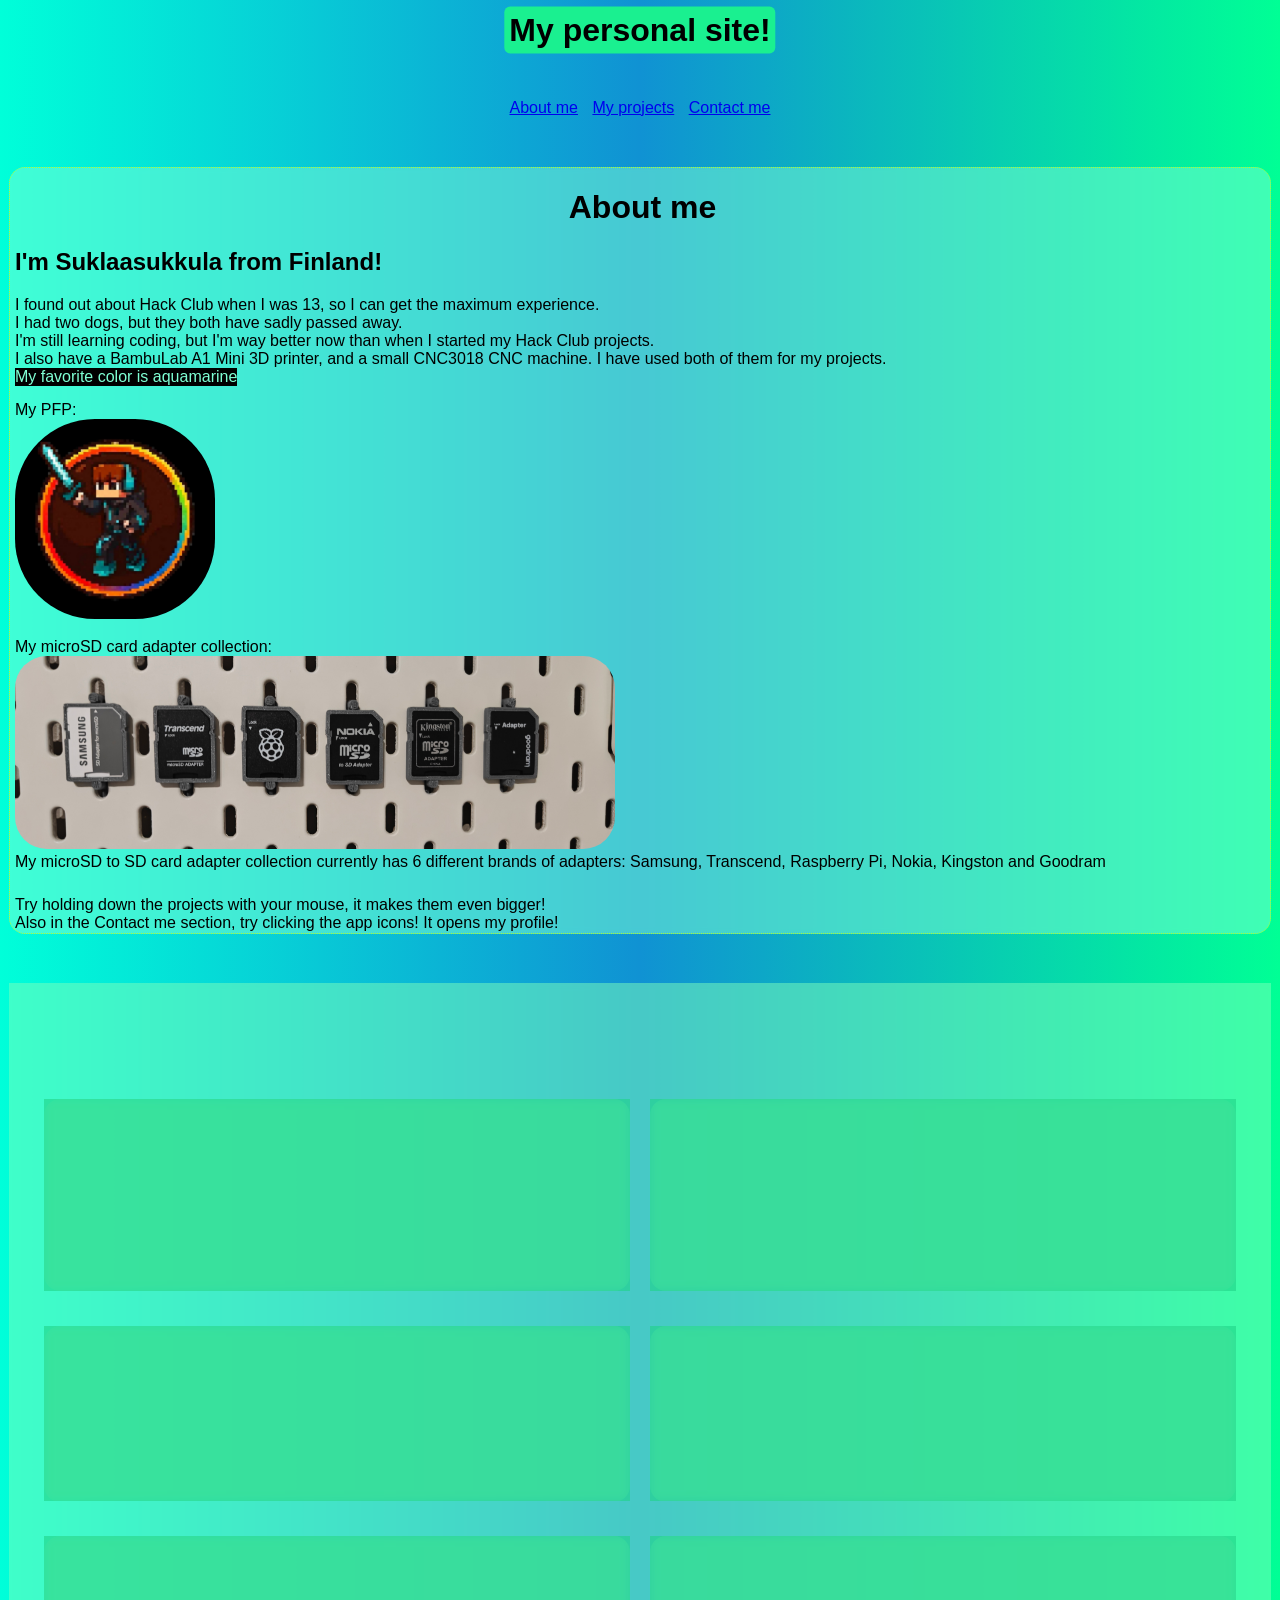
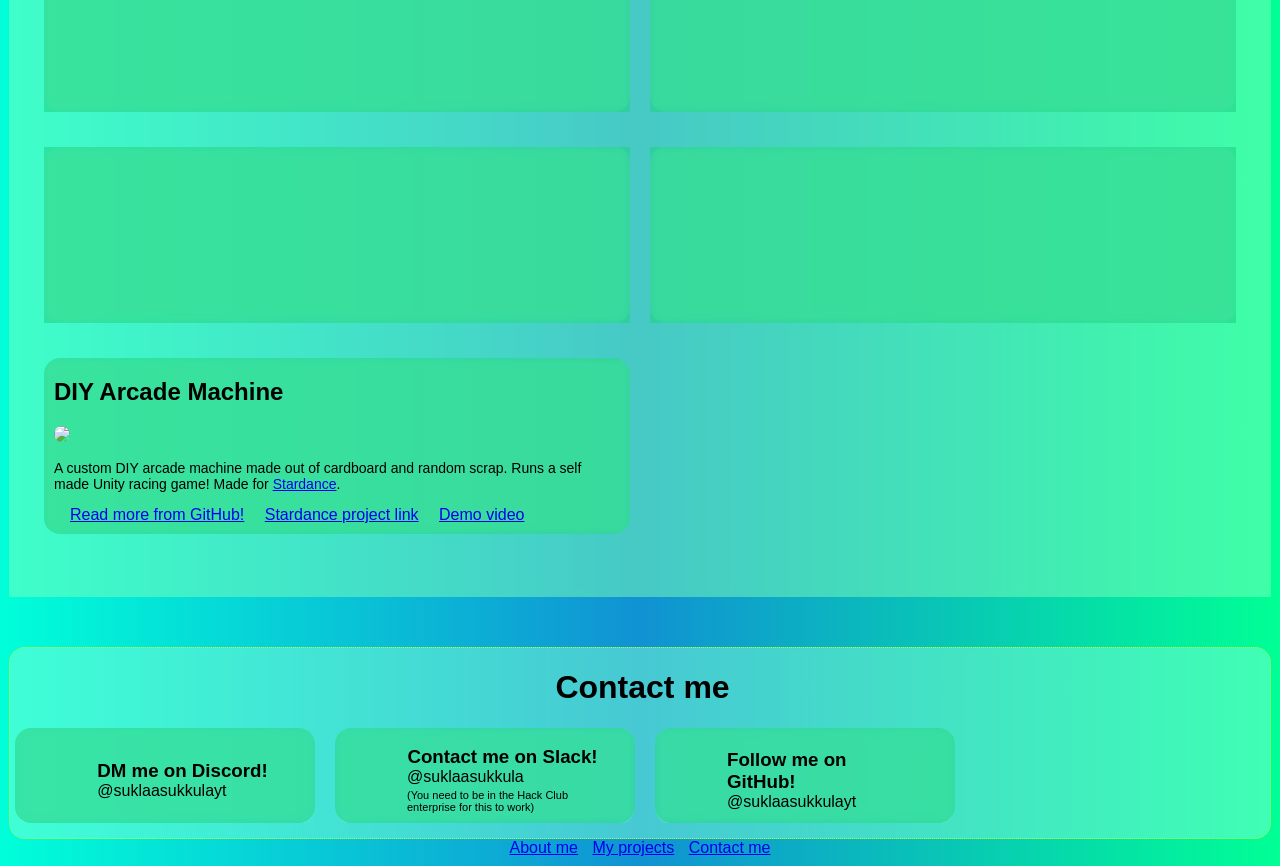
==== index.html @ 38ea980a "change my old personal site URL" ====
<!DOCTYPE html>
<html lang="en">
<head>
    <meta charset="UTF-8">
    <meta name="viewport" content="width=device-width, initial-scale=1.0">
    <title>Personal site</title>
    <link rel="stylesheet" href="./style.css">
    <link rel="preconnect" href="https://fonts.googleapis.com">
    <link rel="preconnect" href="https://fonts.gstatic.com" crossorigin>
    <link href="https://fonts.googleapis.com/css2?family=Luckiest+Guy&display=swap" rel="stylesheet">
</head>
<body>
    <h1 id="title">My personal site!</h1>
    <nav>
        <a href="#aboutsection">About me</a>
        <a href="#projectsection">My projects</a>
        <a href="#contactsection">Contact me</a>
    </nav>

    <div class="about" id="aboutsection">
        <h1>About me</h1>
        <section class="aboutsection">
            <h2>I'm Suklaasukkula from Finland!</h2>
            <p>I found out about Hack Club when I was 13, so I can get the maximum experience.</p>
            <p>I had two dogs, but they both have sadly passed away.</p>
            <p>I'm still learning coding, but I'm way better now than when I started my Hack Club projects.</p>
            <p>I also have a BambuLab A1 Mini 3D printer, and a small CNC3018 CNC machine. I have used both of them for my projects.</p>
            <p style="color: aquamarine; background-color: black; width: fit-content;">My favorite color is aquamarine</p>
            <p style="margin-top: 15px;">My PFP:</p>
            <img src="./images/suklaasukkula.jpg" id="pfp" style="width: 200px; height: auto; border-radius: 40%;">
            
            <p style="margin-top: 15px;">My microSD card adapter collection:</p>
            <img src="./images/sdcards.jpg" id="sdcards">
            <p>My microSD to SD card adapter collection currently has 6 different brands of adapters: Samsung, Transcend, Raspberry Pi, Nokia, Kingston and Goodram</p>

            <p style="margin-top: 25px;">Try holding down the projects with your mouse, it makes them even bigger!</p>
            <p>Also in the Contact me section, try clicking the app icons! It opens my profile!</p>
        </section>
    </div>
    <div class="projects" id="projectsection">
        <h1>My projects</h1>
        <p>I have a lot of other projects too, but these are my Hack Club projects.</p>

        <section class="projectsection">
        
        <div class="project" id="snake">
            <h2 class="projectTitle">Snake in LibreOffice Calc</h2>
            <img src="./images/snake-libreoffice.png" class="projectImg">
            <p class="projectDesc">This is the classic snake game, but in LibreOffice Calc (basically Excel). Supports arrow key control too! Made for <a href="https://wrong.hackclub.com">Wrong Tool</a>.</p>
            <a href="https://github.com/suklaasukkulayt/snake-libreoffice_calc" target="_blank" rel="noopener noreferrer" class="projectLink">Read more from GitHub!</a>
        </div>

        <div class="project" id="kuuppaos">
            <h2 class="projectTitle">KuuppaOS</h2>
            <img src="./images/kuuppaos.png" class="projectImg">
            <p class="projectDesc">A web operating system with 17 apps and MANY other features, like a customization menu, weather, calendar, animations and more! It even has many photos of my dogs! Made for <a href="https://stardance.hackclub.com">Stardance</a>.</p>
            <a href="https://github.com/suklaasukkulayt/kuuppaos" target="_blank" rel="noopener noreferrer" class="projectLink">Read more from GitHub!</a> <a href="https://stardance.hackclub.com/projects/31853" target="_blank" rel="noopener noreferrer" class="projectLink">Stardance project link</a> <a href="https://kuuppaos.suklaasukkula.dev" target="_blank" rel="noopener noreferrer" class="projectLink">Try it!</a>
        </div>

        <div class="project" id="btspeaker">
            <h2 class="projectTitle">(Portable) Bluetooth speaker</h2>
            <img src="./images/btspeaker.jpg" class="projectImg">
            <p class="projectDesc">A (kinda) portable bluetooth speaker made from an old bluetooth speaker! Two speaker elements, RGB lightning, passive bass radiator and more! Made for <a href="https://stardance.hackclub.com">Stardance</a>.</p>
            <a href="https://github.com/suklaasukkulayt/diy-bt-speaker" target="_blank" rel="noopener noreferrer" class="projectLink">Read more from GitHub!</a> <a href="https://stardance.hackclub.com/projects/39114" target="_blank" rel="noopener noreferrer" class="projectLink">Stardance project link</a> <a href="https://youtube.com/shorts/X91US23UtD8" target="_blank" rel="noopener noreferrer" class="projectLink">Demo video</a>
        </div>

        <div class="project" id="kuuppakart">
            <h2 class="projectTitle">KuuppaKart 1</h2>
            <img src="./images/kuuppakart.webp" class="projectImg">
            <p class="projectDesc">A racing game made in Unity! Drive against an AI! Made for the DIY arcade machine, but the game is still getting updates! Made for <a href="https://stardance.hackclub.com">Stardance</a> (for DIY arcade machine).</p>
            <a href="https://github.com/suklaasukkulayt/kuuppakart.arcade-machine" target="_blank" rel="noopener noreferrer" class="projectLink">Read more from GitHub!</a> <a href="https://play.unity.com/en/games/4a235e58-f486-49cd-8fb5-33baa10e1e9a/kuuppakart-1" target="_blank" rel="noopener noreferrer" class="projectLink">Try it!</a>
        </div>

        <div class="project" id="kuuppatab">
            <h2 class="projectTitle">KuuppaTab</h2>
            <img src="./images/kuuppatab.png" class="projectImg">
            <p class="projectDesc">A cool looking “new tab” website with bookmarks/quick links, weather, nasa APOD and more! APOD API is broken for some reason... Made for <a href="https://stardance.hackclub.com">Stardance</a>.</p>
            <a href="https://github.com/suklaasukkulayt/kuuppatab" target="_blank" rel="noopener noreferrer" class="projectLink">Read more from GitHub!</a> <a href="https://stardance.hackclub.com/projects/55914" target="_blank" rel="noopener noreferrer" class="projectLink">Stardance project link</a> <a href="https://kuuppatab.suklaasukkula.dev" target="_blank" rel="noopener noreferrer" class="projectLink">Try it!</a>
        </div>

        <div class="project" id="personalsite">
            <h2 class="projectTitle">Personal Site (OLD)</h2>
            <img src="./images/personalsiteold.png" class="projectImg">
            <p class="projectDesc">My old personal website, inspired by the webos windows! It has terrible mobile support, so I wanted a new one. That's why you are here and not there right now! Made for <a href="https://stardance.hackclub.com">Stardance</a>.</p>
            <a href="https://github.com/suklaasukkulayt/personal-site_OLD" target="_blank" rel="noopener noreferrer" class="projectLink">Read more from GitHub!</a> <a href="https://stardance.hackclub.com/projects/41440" target="_blank" rel="noopener noreferrer" class="projectLink">Stardance project link</a> <a href="https://suklaasukkulayt.github.io/personal-site_OLD/" target="_blank" rel="noopener noreferrer" class="projectLink">Try it!</a>
        </div>

        <div class="project" id="kuuppacam">
            <h2 class="projectTitle">KuuppaCam</h2>
            <img src="./images/kuuppacam.png" class="projectImg">
            <p class="projectDesc">My first ever Hack Club project! It shows live IP camera feed from the IP Camera android app, so you can turn your old phone into a security camera! Made for <a href="https://stardance.hackclub.com">Stardance</a>.</p>
            <a href="https://github.com/suklaasukkulayt/kuuppacam" target="_blank" rel="noopener noreferrer" class="projectLink">Read more from GitHub!</a> <a href="https://stardance.hackclub.com/projects/30620" target="_blank" rel="noopener noreferrer" class="projectLink">Stardance project link</a> <a href="https://suklaasukkulayt.github.io/kuuppacam/" target="_blank" rel="noopener noreferrer" class="projectLink">Try it!</a>
        </div>

        <div class="project" id="ytvidwatcher">
            <h2 class="projectTitle">YouTube video watcher</h2>
            <img src="./images/ytvidwatcher.png" class="projectImg">
            <p class="projectDesc">A super simple YouTube video watcher, for kiosk stuff or something like that. Also there is no cookies. Made for <a href="https://stardance.hackclub.com">Stardance</a>. (should have submitted this to Phantom :D)</p>
            <a href="https://github.com/suklaasukkulayt/youtube-video-watcher" target="_blank" rel="noopener noreferrer" class="projectLink">Read more from GitHub!</a> <a href="https://stardance.hackclub.com/projects/64514" target="_blank" rel="noopener noreferrer" class="projectLink">Stardance project link</a> <a href="https://yt-watcher.suklaasukkula.dev/" target="_blank" rel="noopener noreferrer" class="projectLink">Try it!</a>
        </div>

        <div class="project" id="arcademachine">
            <h2 class="projectTitle">DIY Arcade Machine</h2>
            <img src="./images/arcademachine.jpg" class="projectImg">
            <p class="projectDesc">A custom DIY arcade machine made out of cardboard and random scrap. Runs a self made Unity racing game! Made for <a href="https://stardance.hackclub.com">Stardance</a>.</p>
            <a href="https://github.com/suklaasukkulayt/kuuppakart.arcade-machine" target="_blank" rel="noopener noreferrer" class="projectLink">Read more from GitHub!</a> <a href="https://stardance.hackclub.com/projects/30991" target="_blank" rel="noopener noreferrer" class="projectLink">Stardance project link</a> <a href="https://youtube.com/shorts/bmzxHVc_Kl4?feature=share" target="_blank" rel="noopener noreferrer" class="projectLink">Demo video</a>
        </div>

        </section>
    </div>

    <div class="contacts" id="contactsection">
        <h1>Contact me</h1>
        <section class="contactsection">
            <div class="contact" id="discord">
                <button id="discordbutton" class="contactBtn" title="Open my Discord profile"onclick="window.open('https://discord.com/users/1046328430414794803', '_blank');"></button>
                <div class="contactText">
                    <h3>DM me on Discord!</h3>
                    <p>@suklaasukkulayt</p>
                </div>
                <button id="discordCopy" class="copybutton" aria-label="Copy Discord ID" title="Copy my Discord user ID"></button>
            </div>

            <div class="contact" id="slack">
                <button id="slackbutton" class="contactBtn" title="Open my Slack profile" onclick="window.open('https://hackclub.enterprise.slack.com/team/U0BF2GBHQ3G', '_blank');"></button>
                <div class="contactText">
                    <h3>Contact me on Slack!</h3>
                    <p>@suklaasukkula</p>
                    <p style="font-size: 11px; margin-top: 3px;">(You need to be in the Hack Club enterprise for this to work)</p>
                </div>
                <button id="slackCopy" class="copybutton" aria-label="Copy Slack ID" title="Copy my Slack member ID"></button>
            </div>

            <div class="contact" id="github">
                <button id="githubbutton" class="contactBtn" title="Open my GitHub profile" onclick="window.open('https://github.com/suklaasukkulayt', '_blank');"></button>
                <div class="contactText">
                    <h3>Follow me on GitHub!</h3>
                    <p>@suklaasukkulayt</p>
                </div>
                <button id="githubCopy" class="copybutton" aria-label="Copy GitHub username" title="Copy my GitHub username"></button>
            </div>
        </section>
    </div>

    <nav>
        <a href="#aboutsection">About me</a>
        <a href="#projectsection">My projects</a>
        <a href="#contactsection">Contact me</a>
    </nav>

    <div id="copiedDiv">
        <p id="copiedTxt"></p>
        <button id="closeBtn" aria-label="Close" title="Close">
            <svg width="40" height="40" viewBox="0 0 24 24" fill="none" stroke="currentColor" stroke-width="2" stroke-linecap="round" stroke-linejoin="round">
                <line x1="18" y1="6" x2="6" y2="18"></line>
                <line x1="6" y1="6" x2="18" y2="18"></line>
            </svg>
        </button>
    </div>

    <script src="script.js"></script>
</body>
</html>
---- style.css ----
body{
    background: linear-gradient(90deg, #00ffd9 0%, #1092d3 50%, #00ff95 100%);
    font-family: 'Trebuchet MS', 'Lucida Sans Unicode', 'Lucida Grande', 'Lucida Sans', Arial, sans-serif;
    margin: 6px;
    padding: 3px;
}

h1 {
    font-family: 'Segoe UI', Tahoma, Geneva, Verdana, sans-serif;
    text-align: center;
}

nav a {
    margin: 5px;
}

nav {
    text-align: center;
}

html {
  scroll-behavior: smooth;
}


.about{
    border-radius: 16px;
    background-color: rgba(127, 255, 212, 0.5);
    backdrop-filter: blur(3px);
    padding-left: 5px;
    padding-bottom: 1px;
    border: greenyellow 1px dotted;
    margin-top: 50px;
}

.projects{
    padding-left: 34px;
    padding-right: 34px;
    padding-bottom: 47px;
    border-radius: 16px;
    background-color: rgba(127, 255, 185, 0.5);
    backdrop-filter: blur(3px);
    border: greenyellow 1px dotted;
    margin-top: 50px;
}

.contacts{
    border-radius: 16px;
    background-color: rgba(127, 255, 212, 0.5);
    backdrop-filter: blur(3px);
    padding-left: 5px;
    border: greenyellow 1px dotted;
    margin-top: 50px;
}

.projectsection {
    display: grid;
    grid-template-columns: repeat(auto-fit, minmax(min(100%, 520px), 1fr));
    gap: 20px;
}

.project{
    background-color: rgba(34, 211, 137, 0.616);
    backdrop-filter: blur(5px);
    width: auto;
    border-radius: 16px;
    padding: 0 10px 10px 10px;
    margin-bottom: 15px;
    transition: ease-in-out 0.35s;
    z-index: 1;
}

.project:hover{
    transition: ease-in-out 0.35s;
    transform: scale(1.05);
    z-index: 2;
}

.project:active{
    transition: ease-in-out 0.35s;
    transform: scale(1.1);
    z-index: 3;
}


.projectTitle{
    font-family: 'Segoe UI', Tahoma, Geneva, Verdana, sans-serif;
}

.projectDesc{
    font-size: 14px;
}

.projectImg{
    border-radius: 16px;
    width: 100%;
    height: auto;
    padding-bottom: 0px;
}

.projectLink{
    padding-left: 16px;
    margin-top: 0px;
}

.contact{
    background-color: rgba(34, 211, 137, 0.616);
    backdrop-filter: blur(5px);
    border-radius: 16px;
    padding: 0 10px 10px 10px;
    margin-bottom: 15px;
    transition: ease-in-out 0.35s;
    z-index: 1;
    display: flex;
    align-items: center;
    justify-content: center;
    gap: 12px;
    align-content: center;
}

.contactsection{
    display: grid;
    grid-template-columns: repeat(auto-fit, minmax(min(100%, 300px), 300px));
    gap: 20px;
}

.contactImg {
    width: 50px;
    height: 50px;
}

.contactText {
    display: flex;
    flex-direction: column;
}

.contactText p {
    margin: 0;
}

.contactText h3 {
    align-self: center;
    margin-bottom: 0;
}

#discordbutton {
    background-image: url(./images/discord.png);
}

#slackbutton {
    background-image: url(./images/slack.png);
}

#githubbutton {
    background-image: url(./images/github.png);
}


.contactBtn {
    width: 50px;
    height: 50px;
    background-repeat: no-repeat;
    background-position: center;
    background-size: cover;
    border-radius: 16px;
    border: none;
    background-color: rgba(255, 255, 255, 0);
    cursor: pointer;
    transition: ease-in-out 0.35s;
    flex: 0 0 auto;
}

.copybutton {
    width: 15px;
    height: 15px;
    background-repeat: no-repeat;
    background-position: center;
    background-size: cover;
    border: none;
    border-radius: 3px;
    background-color: rgba(255, 255, 255, 0);
    cursor: pointer;
    transition: ease-in-out 0.35s;
    flex: 0 0 auto;
    background-image: url(./images/copy.png);
}

#closeBtn {
    width: 45px;
    height: 45px;
    display: inline-flex;
    align-items: center;
    justify-content: center;
    align-self: center;
    border-radius: 50%;
    border: none;
    background-color: rgba(255, 255, 255, 0);
    cursor: pointer;
    transition: ease-in-out 0.35s;
}

.contactBtn:hover {
    transform: scale(1.1);
    transition: ease-in-out 0.35s;
}

#closeBtn:hover {
    transform: scale(1.1);
    transition: ease-in-out 0.35s;
    background-color: rgba(0, 0, 0, 0.08);
}

#closeBtn:active {
    transform: scale(0.9);
    transition: ease-in-out 0.35s;
}

.copybutton:hover {
    transform: scale(1.1);
    transition: ease-in-out 0.35s;
    background-color: rgba(0, 0, 0, 0.08);
}

#copiedDiv.open {
    animation: copyOpen 0.5s;
}

#copiedDiv.closing {
    animation: copyClose 0.5s;
}

#copiedDiv {
    background-color: bisque;
    border-radius: 16px;
    width: fit-content;
    position: fixed;
    display: none;
    transform: translate(-50%, -50%);
    top: 5%;
    left: 50%;
    z-index: 10;
    margin: 5px;
    padding: 5px;
    transition: ease-in-out 0.35s;
}

@keyframes copyOpen{
    from {
        opacity: 0;
    }

    to {
        opacity: 1;
    }
}

@keyframes copyClose{
    from {
        opacity: 1;
    }

    to {
        opacity: 0;
    }
}

.aboutsection p {
    margin: 0;
}

#pfp:hover {
    transform: scale(1.02);
    transition: ease 0.5s;
}

#pfp {
    transition: ease 0.5s;
}

#sdcards:hover {
    transform: scale(1.02);
    transition: ease 0.5s;
}

#sdcards {
    transition: ease 0.5s;
    max-width: 600px;
    width: 100%;
    height: auto;
    border-radius: 32px;
}

#title {
    transition: ease 0.5s;
    background-color: rgb(26, 240, 144);
    text-align: center;
    width: fit-content;
    position: relative;
    left: 50%;
    transform: translate(-50%, -50%);
    border-radius: 6px;
    padding: 5px;
}

#title:hover {
    transform: translate(-50%, -50%) scale(1.05);
    transition: ease 0.5s;
}
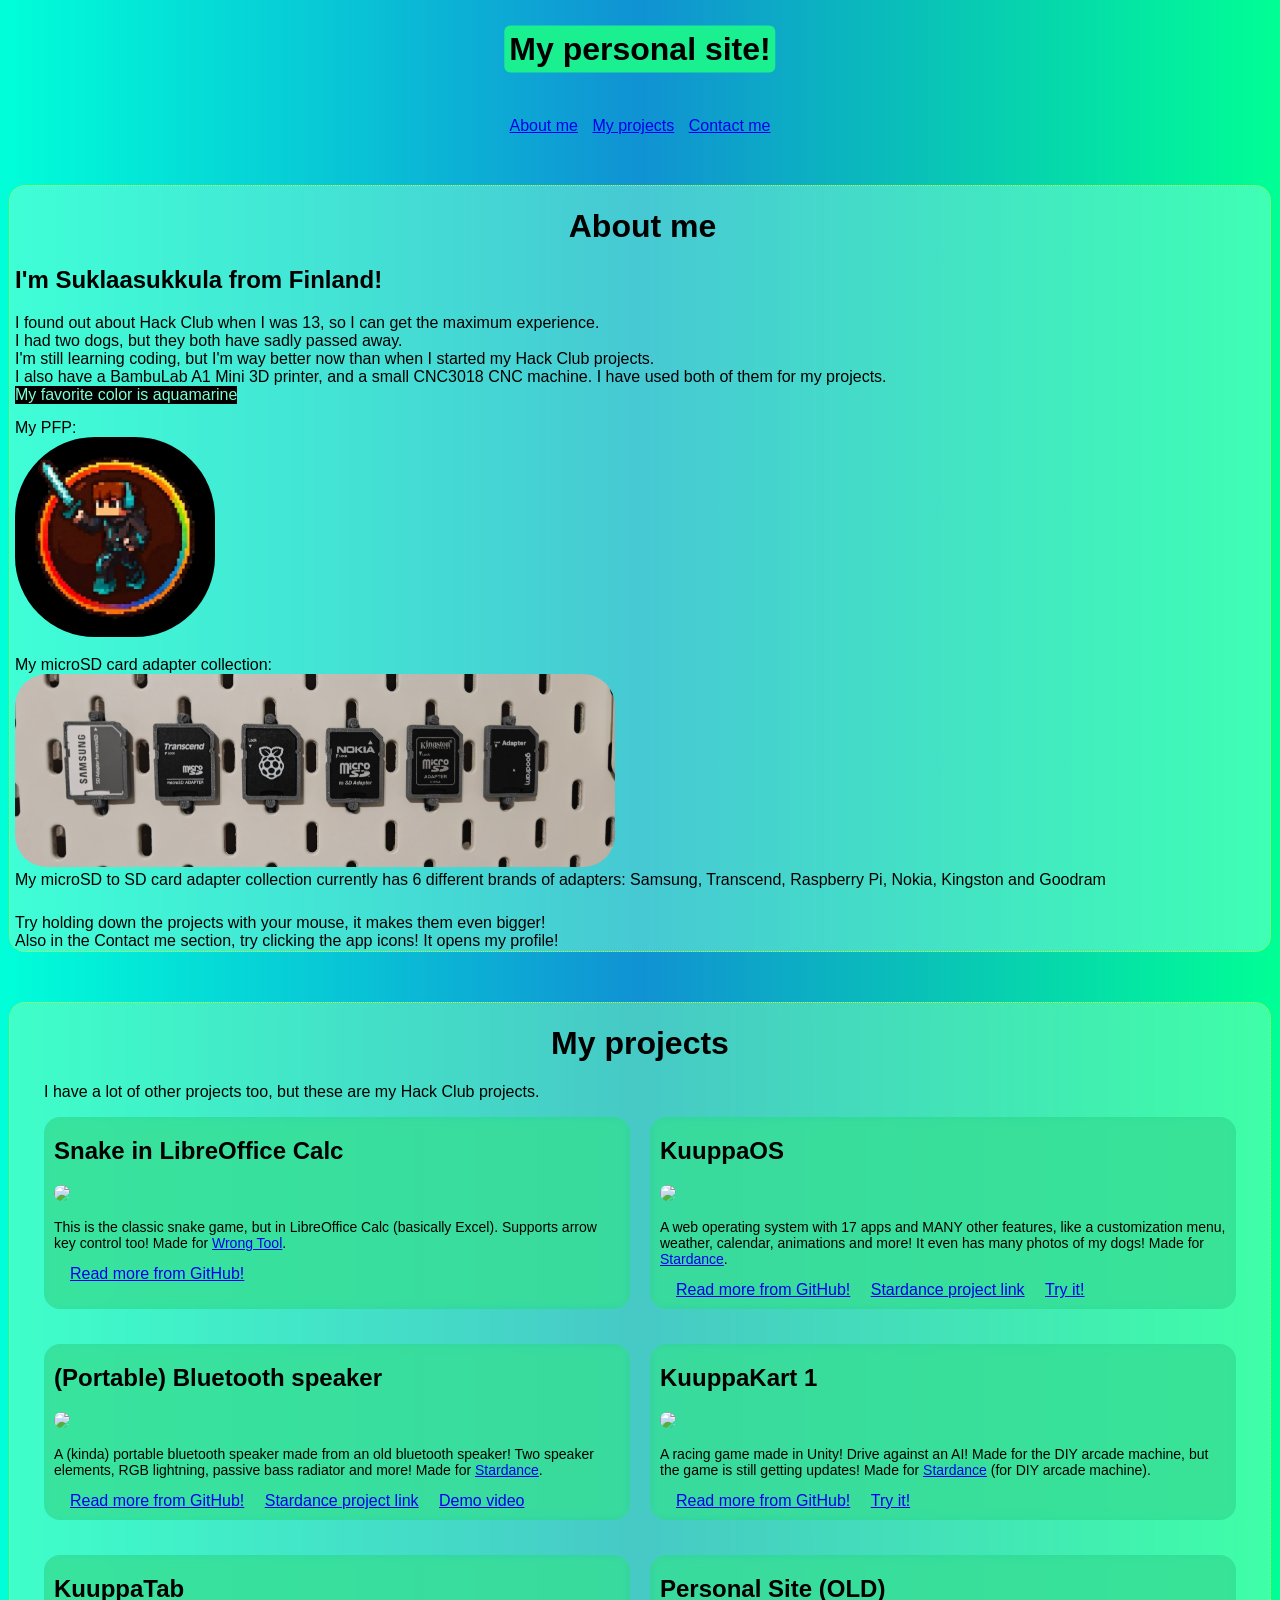
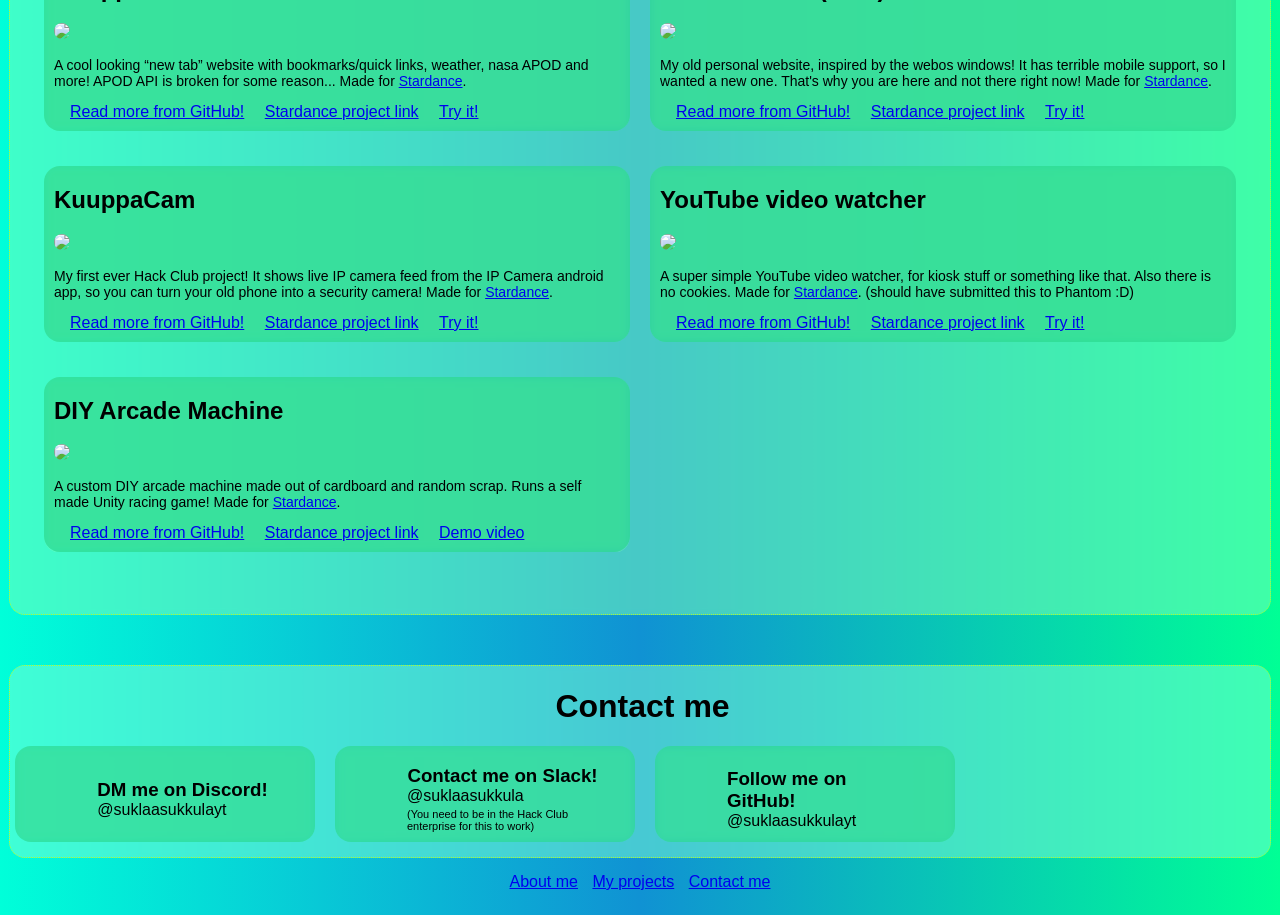
==== commit abc0b58f: "finish README and add hover effects to contact me" ====
--- a/index.html
+++ b/index.html
@@ -142,7 +142,7 @@
         </section>
     </div>
 
-    <nav>
+    <nav style="margin: 15px;">
         <a href="#aboutsection">About me</a>
         <a href="#projectsection">My projects</a>
         <a href="#contactsection">Contact me</a>
--- a/style.css
+++ b/style.css
@@ -116,6 +116,10 @@
     justify-content: center;
     gap: 12px;
     align-content: center;
+}
+
+.contact:hover{
+    transform: scale(1.05);
 }
 
 .contactsection{
@@ -300,6 +304,7 @@
     transform: translate(-50%, -50%);
     border-radius: 6px;
     padding: 5px;
+    margin-top: 40px;
 }
 
 #title:hover {
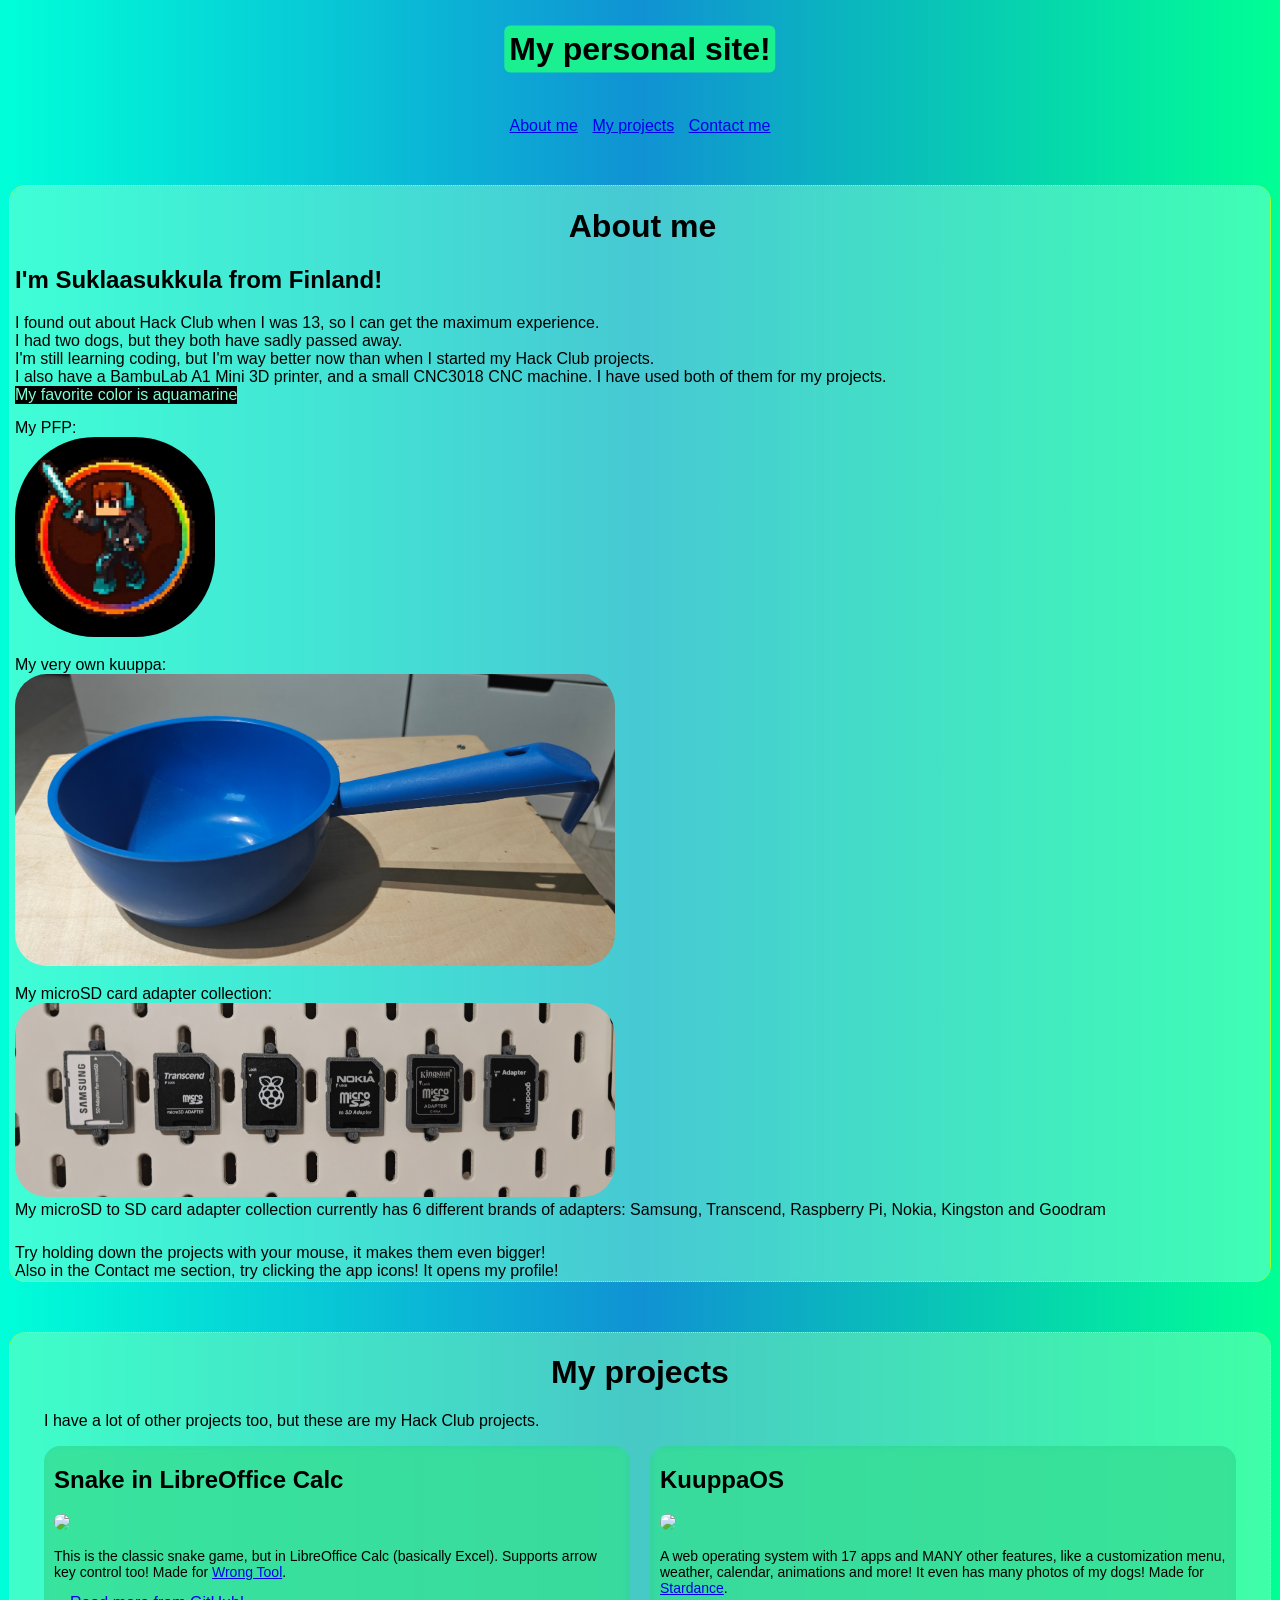
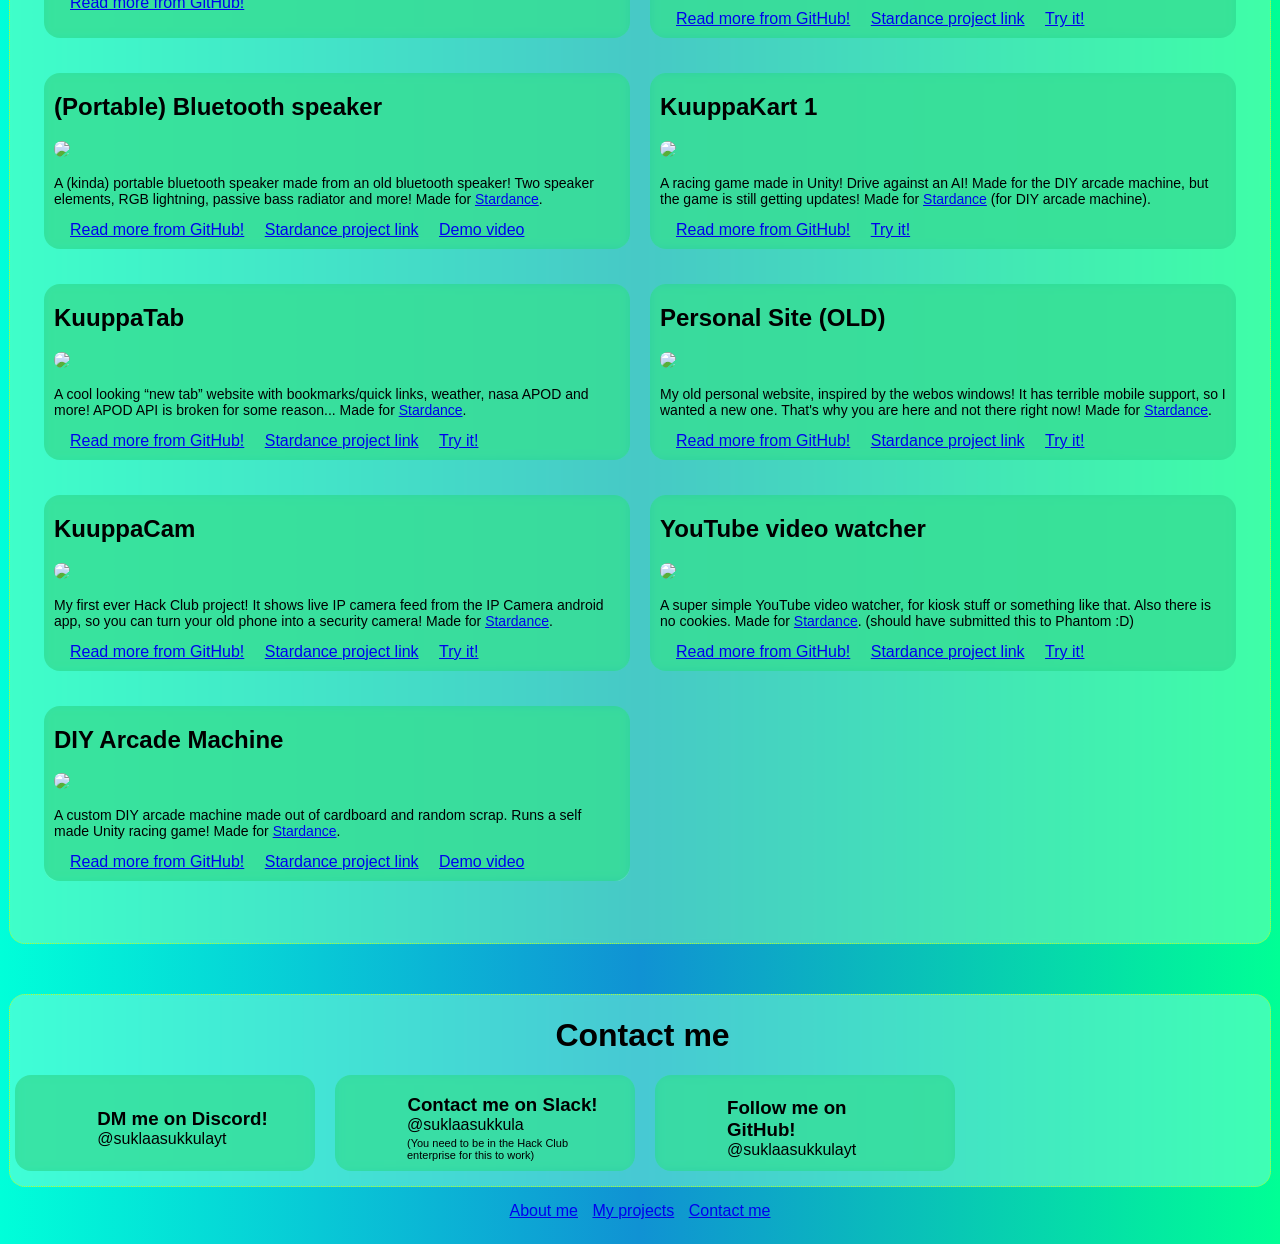
==== commit 1ea7f7a0: "add a photo of my kuuppa" ====
--- a/index.html
+++ b/index.html
@@ -4,11 +4,13 @@
     <meta charset="UTF-8">
     <meta name="viewport" content="width=device-width, initial-scale=1.0">
     <title>Personal site</title>
+    <link rel="icon" type="image/x-icon" href="/images/favicon.ico">
     <link rel="stylesheet" href="./style.css">
     <link rel="preconnect" href="https://fonts.googleapis.com">
     <link rel="preconnect" href="https://fonts.gstatic.com" crossorigin>
     <link href="https://fonts.googleapis.com/css2?family=Luckiest+Guy&display=swap" rel="stylesheet">
 </head>
+
 <body>
     <h1 id="title">My personal site!</h1>
     <nav>
@@ -29,6 +31,9 @@
             <p style="margin-top: 15px;">My PFP:</p>
             <img src="./images/suklaasukkula.jpg" id="pfp" style="width: 200px; height: auto; border-radius: 40%;">
             
+            <p style="margin-top: 15px;">My very own kuuppa:</p>
+            <img src="./images/kuuppa.jpg" id="kuuppa">
+
             <p style="margin-top: 15px;">My microSD card adapter collection:</p>
             <img src="./images/sdcards.jpg" id="sdcards">
             <p>My microSD to SD card adapter collection currently has 6 different brands of adapters: Samsung, Transcend, Raspberry Pi, Nokia, Kingston and Goodram</p>
--- a/style.css
+++ b/style.css
@@ -294,6 +294,19 @@
     border-radius: 32px;
 }
 
+#kuuppa:hover {
+    transform: scale(1.02);
+    transition: ease 0.5s;
+}
+
+#kuuppa {
+    transition: ease 0.5s;
+    max-width: 600px;
+    width: 100%;
+    height: auto;
+    border-radius: 32px;
+}
+
 #title {
     transition: ease 0.5s;
     background-color: rgb(26, 240, 144);
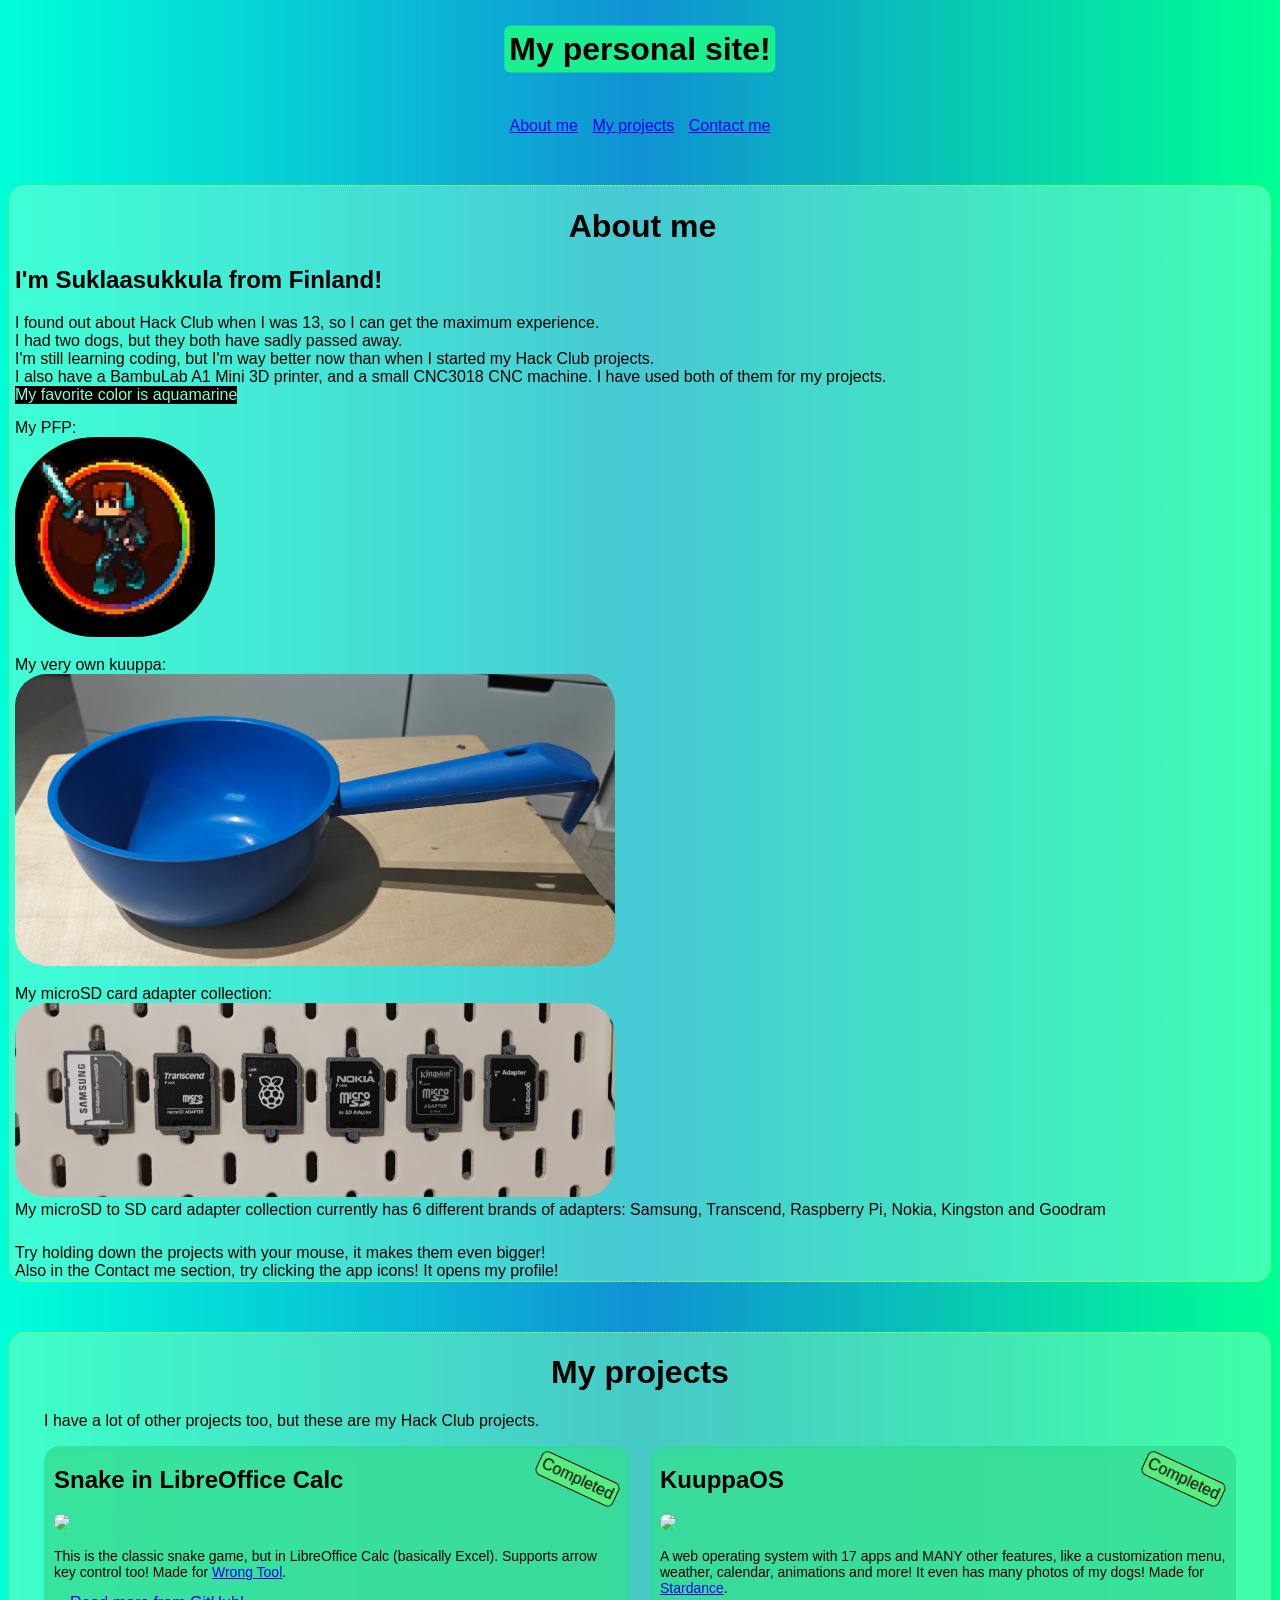
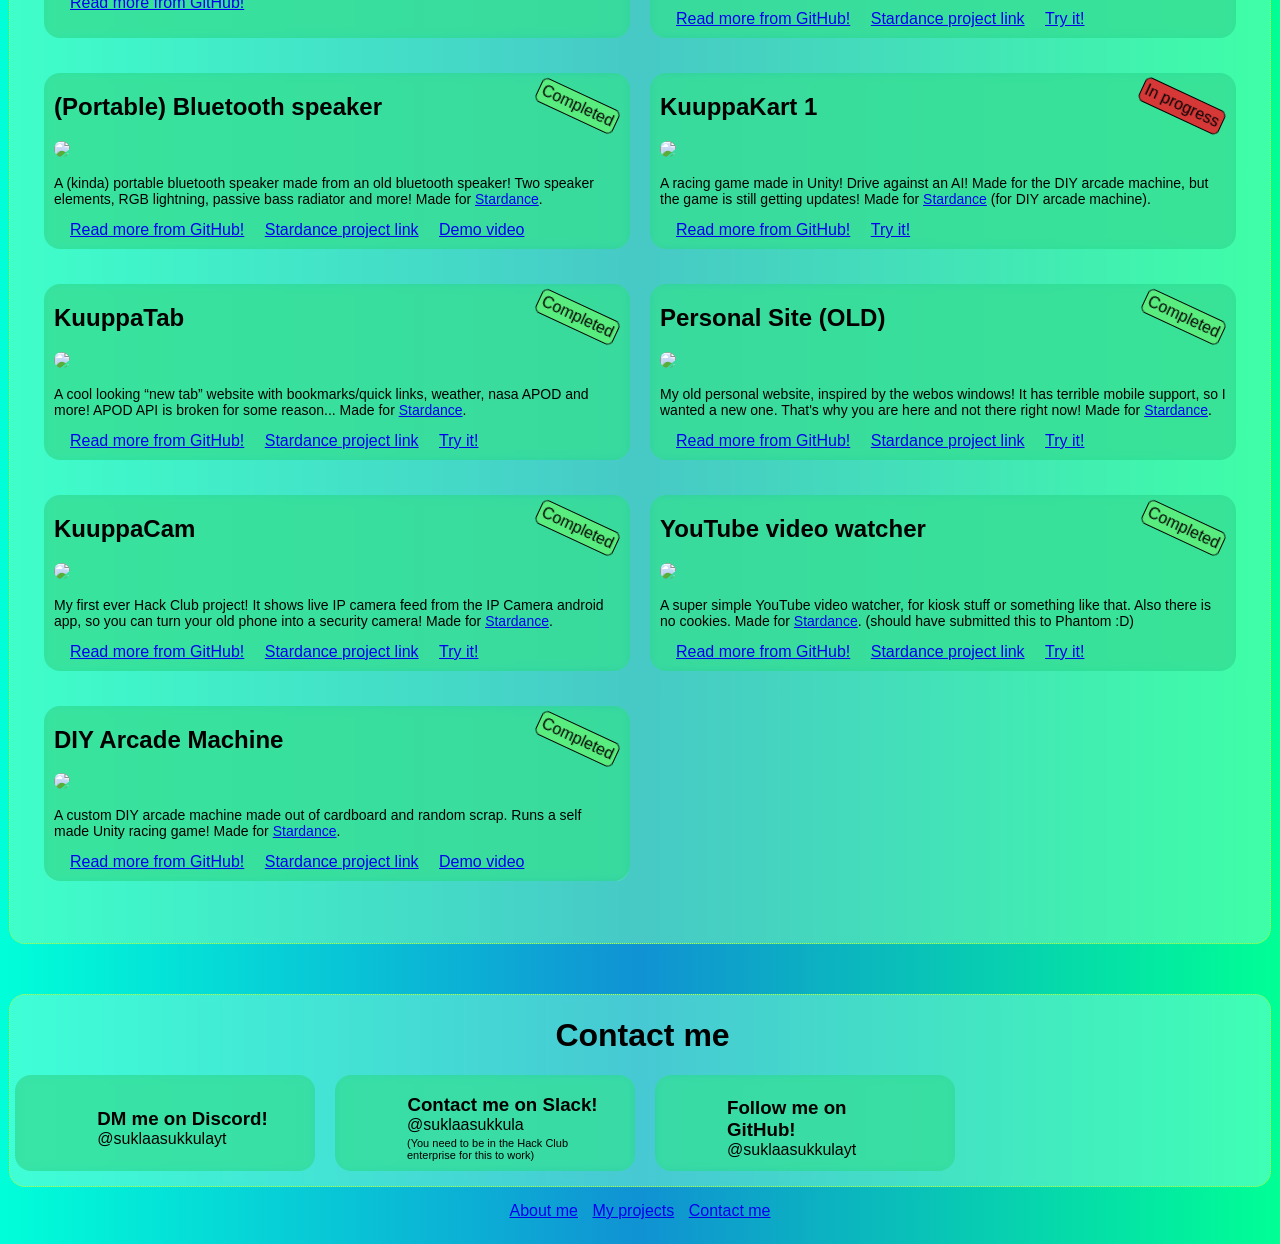
==== commit 523062aa: "add funny badge that shows if the project is finished or not" ====
--- a/index.html
+++ b/index.html
@@ -49,6 +49,7 @@
         <section class="projectsection">
         
         <div class="project" id="snake">
+            <div class="completedtag">Completed</div>
             <h2 class="projectTitle">Snake in LibreOffice Calc</h2>
             <img src="./images/snake-libreoffice.png" class="projectImg">
             <p class="projectDesc">This is the classic snake game, but in LibreOffice Calc (basically Excel). Supports arrow key control too! Made for <a href="https://wrong.hackclub.com">Wrong Tool</a>.</p>
@@ -56,6 +57,7 @@
         </div>
 
         <div class="project" id="kuuppaos">
+            <div class="completedtag">Completed</div>
             <h2 class="projectTitle">KuuppaOS</h2>
             <img src="./images/kuuppaos.png" class="projectImg">
             <p class="projectDesc">A web operating system with 17 apps and MANY other features, like a customization menu, weather, calendar, animations and more! It even has many photos of my dogs! Made for <a href="https://stardance.hackclub.com">Stardance</a>.</p>
@@ -63,6 +65,7 @@
         </div>
 
         <div class="project" id="btspeaker">
+            <div class="completedtag">Completed</div>
             <h2 class="projectTitle">(Portable) Bluetooth speaker</h2>
             <img src="./images/btspeaker.jpg" class="projectImg">
             <p class="projectDesc">A (kinda) portable bluetooth speaker made from an old bluetooth speaker! Two speaker elements, RGB lightning, passive bass radiator and more! Made for <a href="https://stardance.hackclub.com">Stardance</a>.</p>
@@ -70,6 +73,7 @@
         </div>
 
         <div class="project" id="kuuppakart">
+            <div class="progresstag">In progress</div>
             <h2 class="projectTitle">KuuppaKart 1</h2>
             <img src="./images/kuuppakart.webp" class="projectImg">
             <p class="projectDesc">A racing game made in Unity! Drive against an AI! Made for the DIY arcade machine, but the game is still getting updates! Made for <a href="https://stardance.hackclub.com">Stardance</a> (for DIY arcade machine).</p>
@@ -77,6 +81,7 @@
         </div>
 
         <div class="project" id="kuuppatab">
+            <div class="completedtag toohigh">Completed</div>
             <h2 class="projectTitle">KuuppaTab</h2>
             <img src="./images/kuuppatab.png" class="projectImg">
             <p class="projectDesc">A cool looking “new tab” website with bookmarks/quick links, weather, nasa APOD and more! APOD API is broken for some reason... Made for <a href="https://stardance.hackclub.com">Stardance</a>.</p>
@@ -84,6 +89,7 @@
         </div>
 
         <div class="project" id="personalsite">
+            <div class="completedtag">Completed</div>
             <h2 class="projectTitle">Personal Site (OLD)</h2>
             <img src="./images/personalsiteold.png" class="projectImg">
             <p class="projectDesc">My old personal website, inspired by the webos windows! It has terrible mobile support, so I wanted a new one. That's why you are here and not there right now! Made for <a href="https://stardance.hackclub.com">Stardance</a>.</p>
@@ -91,6 +97,7 @@
         </div>
 
         <div class="project" id="kuuppacam">
+            <div class="completedtag">Completed</div>
             <h2 class="projectTitle">KuuppaCam</h2>
             <img src="./images/kuuppacam.png" class="projectImg">
             <p class="projectDesc">My first ever Hack Club project! It shows live IP camera feed from the IP Camera android app, so you can turn your old phone into a security camera! Made for <a href="https://stardance.hackclub.com">Stardance</a>.</p>
@@ -98,6 +105,7 @@
         </div>
 
         <div class="project" id="ytvidwatcher">
+            <div class="completedtag">Completed</div>
             <h2 class="projectTitle">YouTube video watcher</h2>
             <img src="./images/ytvidwatcher.png" class="projectImg">
             <p class="projectDesc">A super simple YouTube video watcher, for kiosk stuff or something like that. Also there is no cookies. Made for <a href="https://stardance.hackclub.com">Stardance</a>. (should have submitted this to Phantom :D)</p>
@@ -105,6 +113,7 @@
         </div>
 
         <div class="project" id="arcademachine">
+            <div class="completedtag">Completed</div>
             <h2 class="projectTitle">DIY Arcade Machine</h2>
             <img src="./images/arcademachine.jpg" class="projectImg">
             <p class="projectDesc">A custom DIY arcade machine made out of cardboard and random scrap. Runs a self made Unity racing game! Made for <a href="https://stardance.hackclub.com">Stardance</a>.</p>
--- a/style.css
+++ b/style.css
@@ -323,4 +323,30 @@
 #title:hover {
     transform: translate(-50%, -50%) scale(1.05);
     transition: ease 0.5s;
+}
+
+.completedtag {
+    width: fit-content;
+    padding: 3px;
+    background-color: rgb(89, 236, 126);
+    border: black 1px solid;
+    border-radius: 6px;
+    position: absolute;
+    display: flex;
+    top: 20px;
+    right: 10px;
+    transform: rotate(25deg);
+}
+
+.progresstag{
+    width: fit-content;
+    padding: 3px;
+    background-color: rgb(214, 55, 55);
+    border: black 1px solid;
+    border-radius: 6px;
+    position: absolute;
+    display: flex;
+    top: 20px;
+    right: 10px;
+    transform: rotate(25deg);
 }
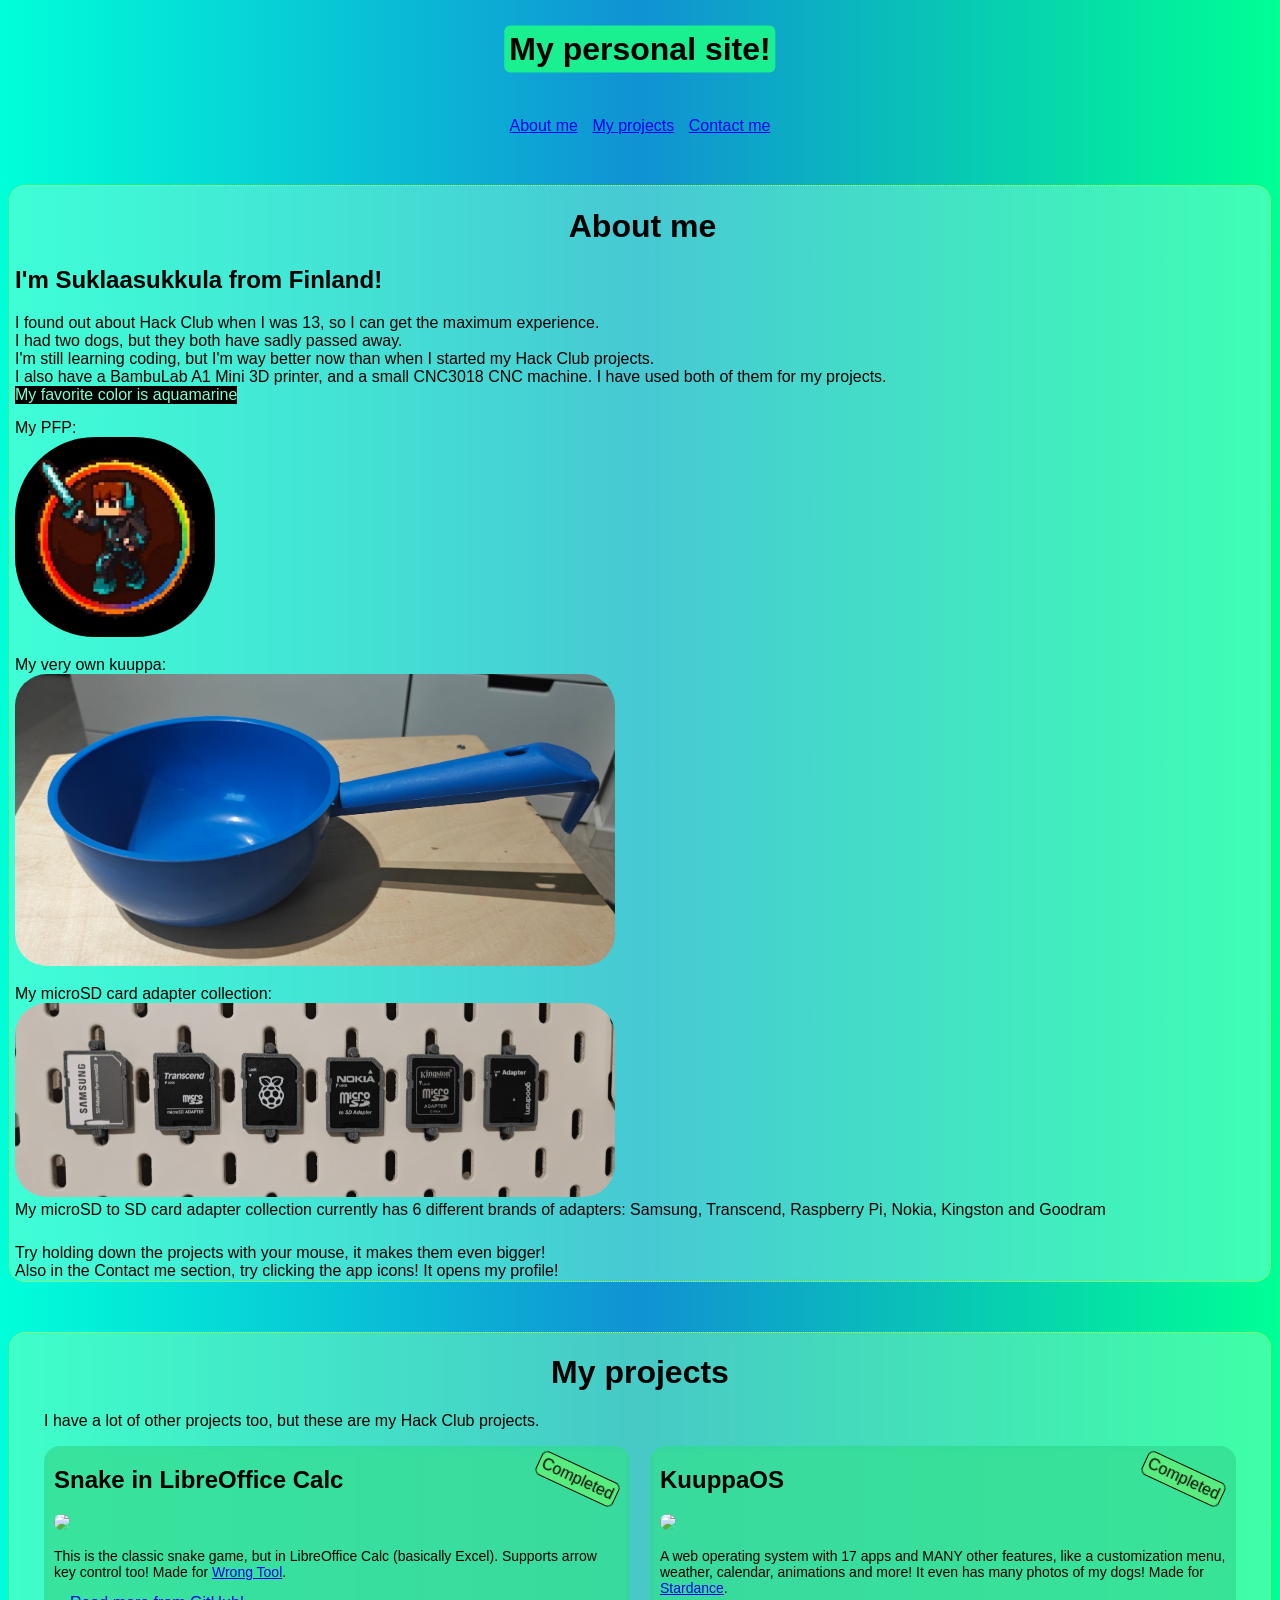
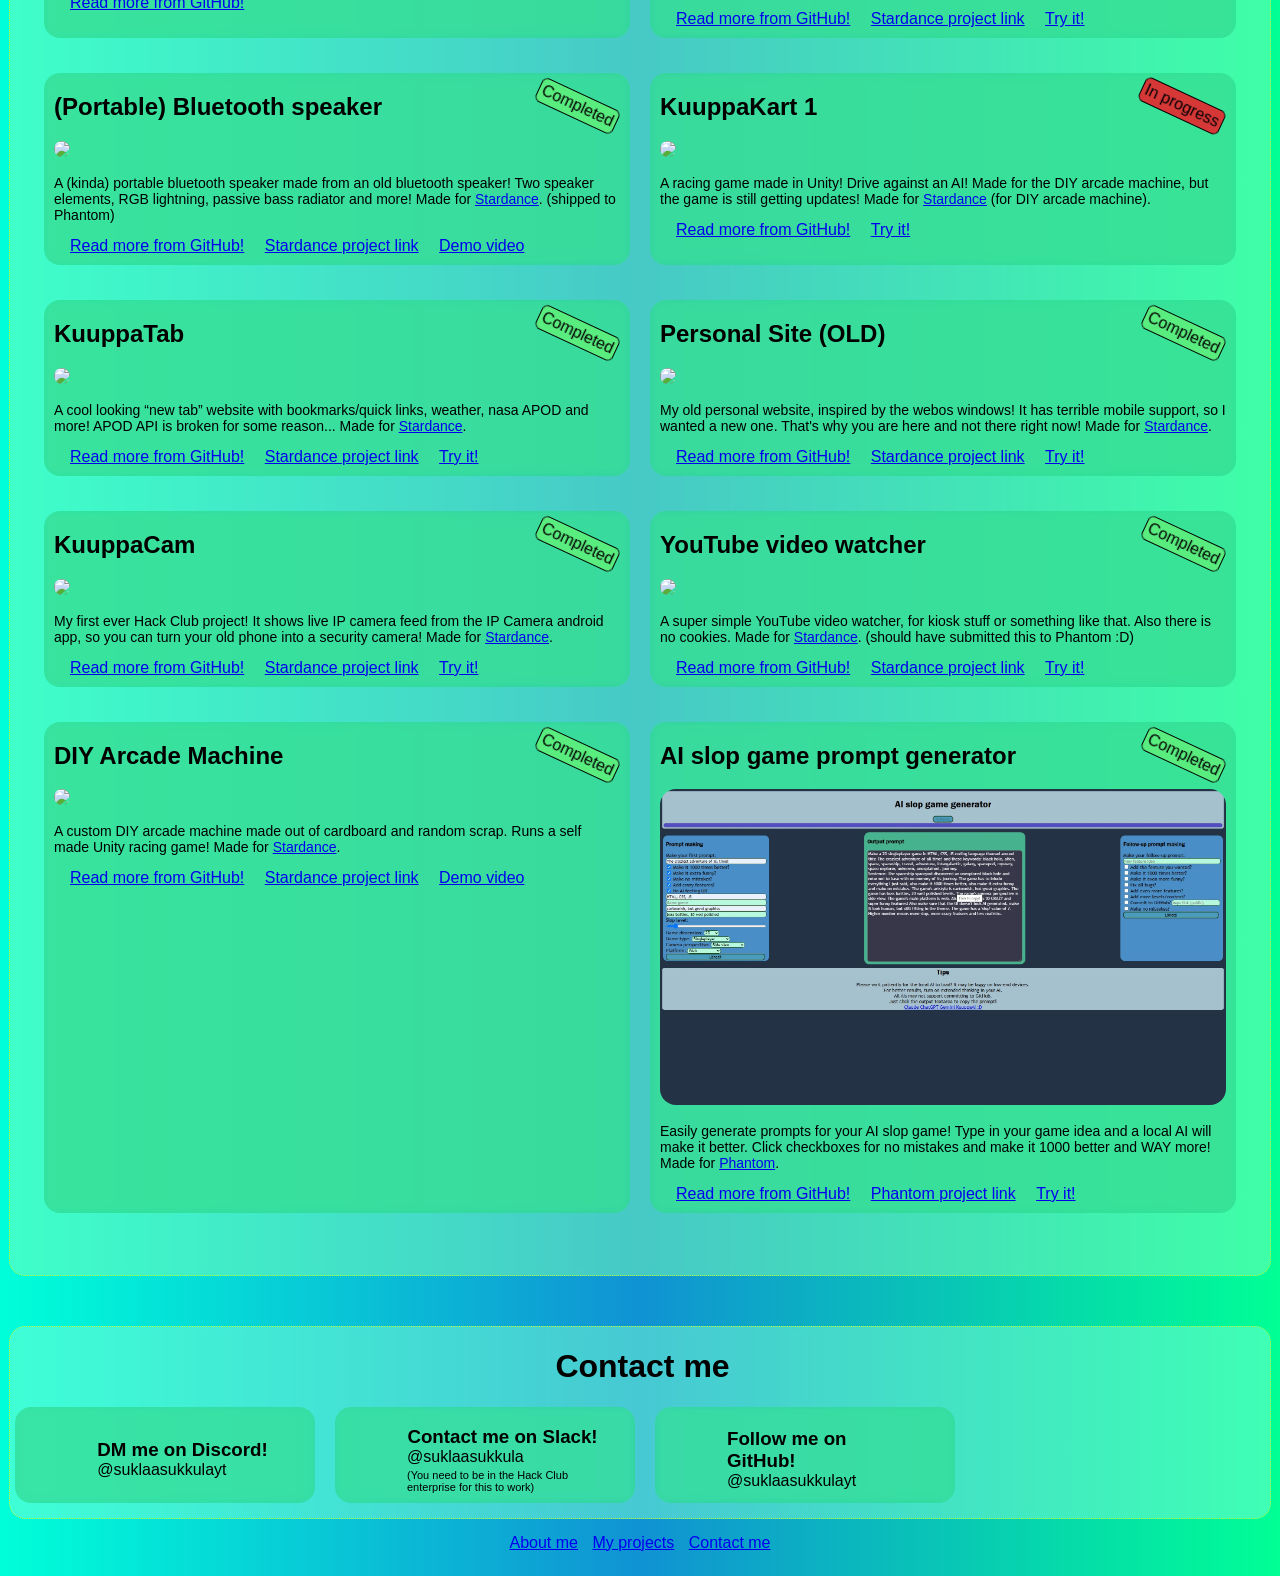
==== commit f17bcaa1: "add more projects" ====
--- a/index.html
+++ b/index.html
@@ -68,7 +68,7 @@
             <div class="completedtag">Completed</div>
             <h2 class="projectTitle">(Portable) Bluetooth speaker</h2>
             <img src="./images/btspeaker.jpg" class="projectImg">
-            <p class="projectDesc">A (kinda) portable bluetooth speaker made from an old bluetooth speaker! Two speaker elements, RGB lightning, passive bass radiator and more! Made for <a href="https://stardance.hackclub.com">Stardance</a>.</p>
+            <p class="projectDesc">A (kinda) portable bluetooth speaker made from an old bluetooth speaker! Two speaker elements, RGB lightning, passive bass radiator and more! Made for <a href="https://stardance.hackclub.com">Stardance</a>. (shipped to Phantom)</p>
             <a href="https://github.com/suklaasukkulayt/diy-bt-speaker" target="_blank" rel="noopener noreferrer" class="projectLink">Read more from GitHub!</a> <a href="https://stardance.hackclub.com/projects/39114" target="_blank" rel="noopener noreferrer" class="projectLink">Stardance project link</a> <a href="https://youtube.com/shorts/X91US23UtD8" target="_blank" rel="noopener noreferrer" class="projectLink">Demo video</a>
         </div>
 
@@ -81,7 +81,7 @@
         </div>
 
         <div class="project" id="kuuppatab">
-            <div class="completedtag toohigh">Completed</div>
+            <div class="completedtag">Completed</div>
             <h2 class="projectTitle">KuuppaTab</h2>
             <img src="./images/kuuppatab.png" class="projectImg">
             <p class="projectDesc">A cool looking “new tab” website with bookmarks/quick links, weather, nasa APOD and more! APOD API is broken for some reason... Made for <a href="https://stardance.hackclub.com">Stardance</a>.</p>
@@ -118,6 +118,14 @@
             <img src="./images/arcademachine.jpg" class="projectImg">
             <p class="projectDesc">A custom DIY arcade machine made out of cardboard and random scrap. Runs a self made Unity racing game! Made for <a href="https://stardance.hackclub.com">Stardance</a>.</p>
             <a href="https://github.com/suklaasukkulayt/kuuppakart.arcade-machine" target="_blank" rel="noopener noreferrer" class="projectLink">Read more from GitHub!</a> <a href="https://stardance.hackclub.com/projects/30991" target="_blank" rel="noopener noreferrer" class="projectLink">Stardance project link</a> <a href="https://youtube.com/shorts/bmzxHVc_Kl4?feature=share" target="_blank" rel="noopener noreferrer" class="projectLink">Demo video</a>
+        </div>
+
+        <div class="project" id="aislopgamegenerator">
+            <div class="completedtag">Completed</div>
+            <h2 class="projectTitle">AI slop game prompt generator</h2>
+            <img src="./images/aislopgamegenerator.png" class="projectImg">
+            <p class="projectDesc">Easily generate prompts for your AI slop game! Type in your game idea and a local AI will make it better. Click checkboxes for no mistakes and make it 1000 better and WAY more! Made for <a href="https://phantom.hackclub.com">Phantom</a>.</p>
+            <a href="https://github.com/suklaasukkulayt/ai-slop-game-generator" target="_blank" rel="noopener noreferrer" class="projectLink">Read more from GitHub!</a> <a href="https://phantom.hackclub.com/explore/3588" target="_blank" rel="noopener noreferrer" class="projectLink">Phantom project link</a> <a href="https://suklaasukkulayt.github.io/ai-slop-game-generator/" target="_blank" rel="noopener noreferrer" class="projectLink">Try it!</a>
         </div>
 
         </section>
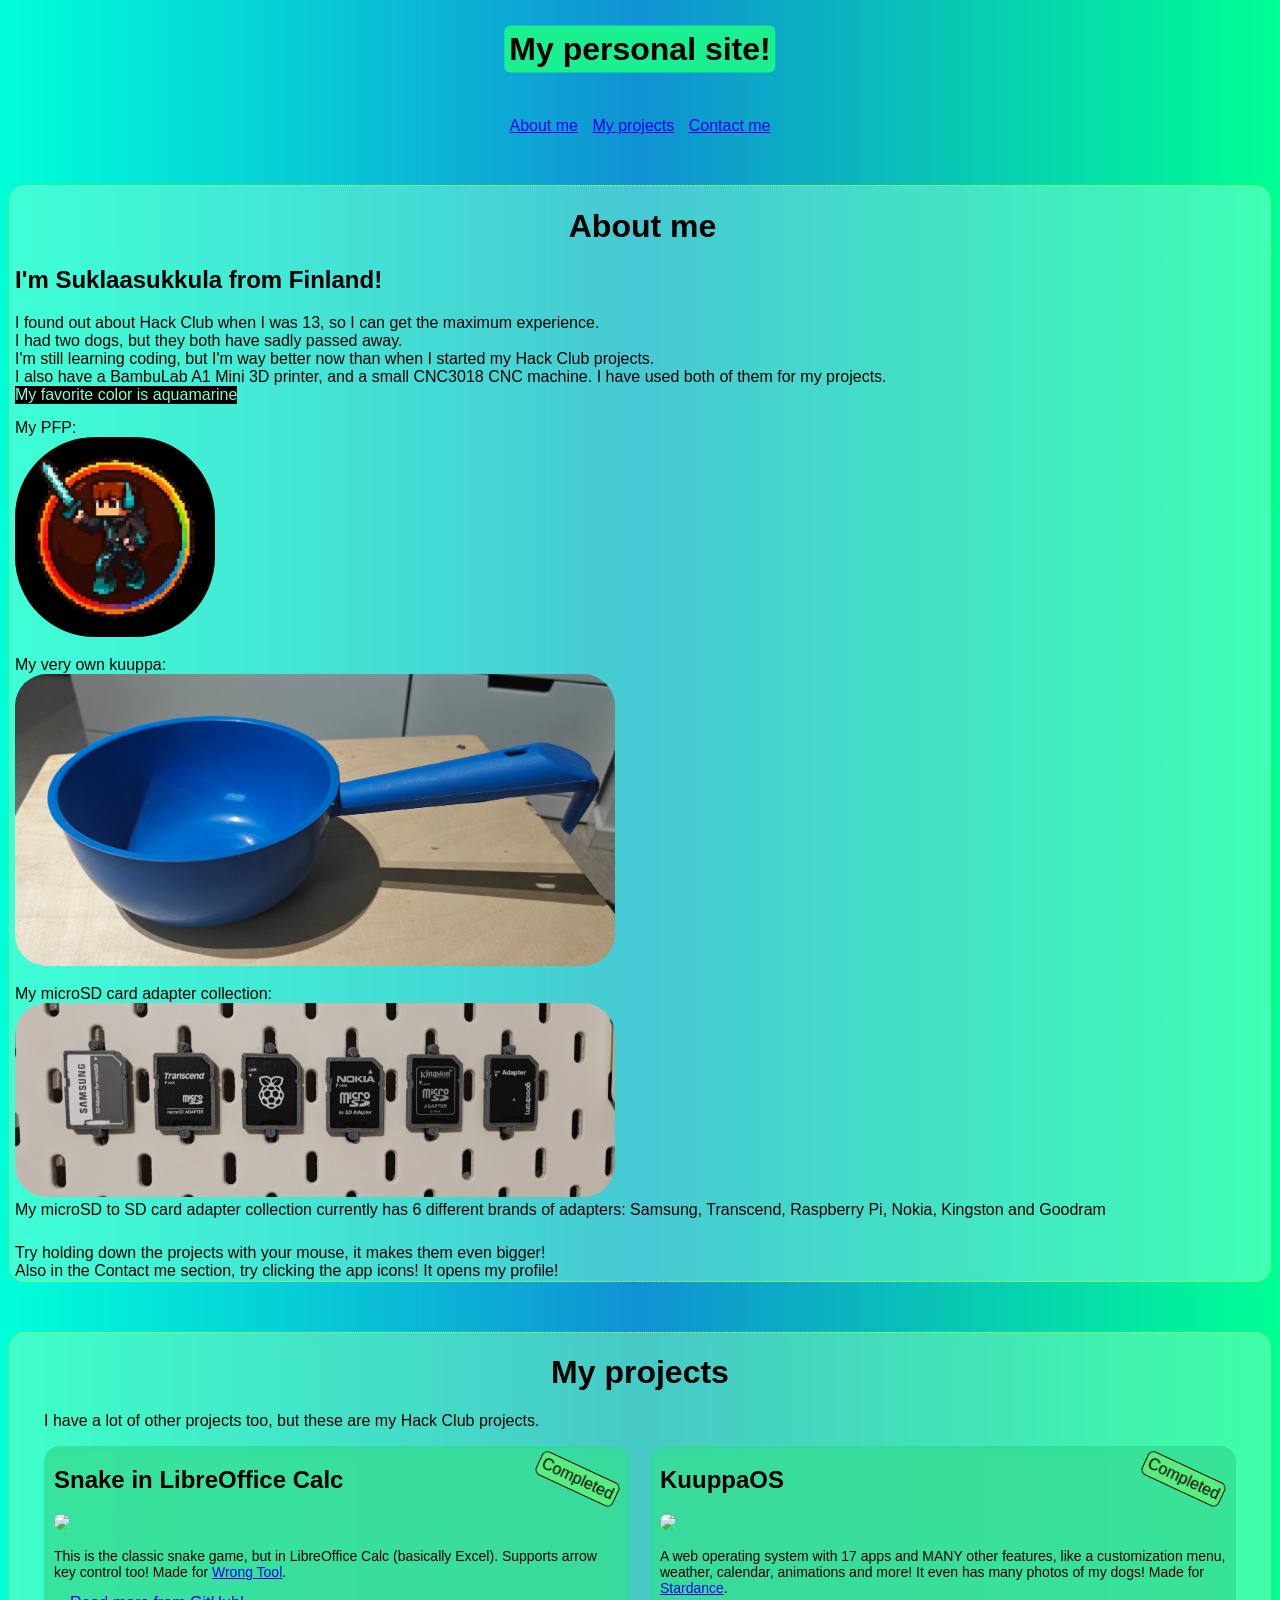
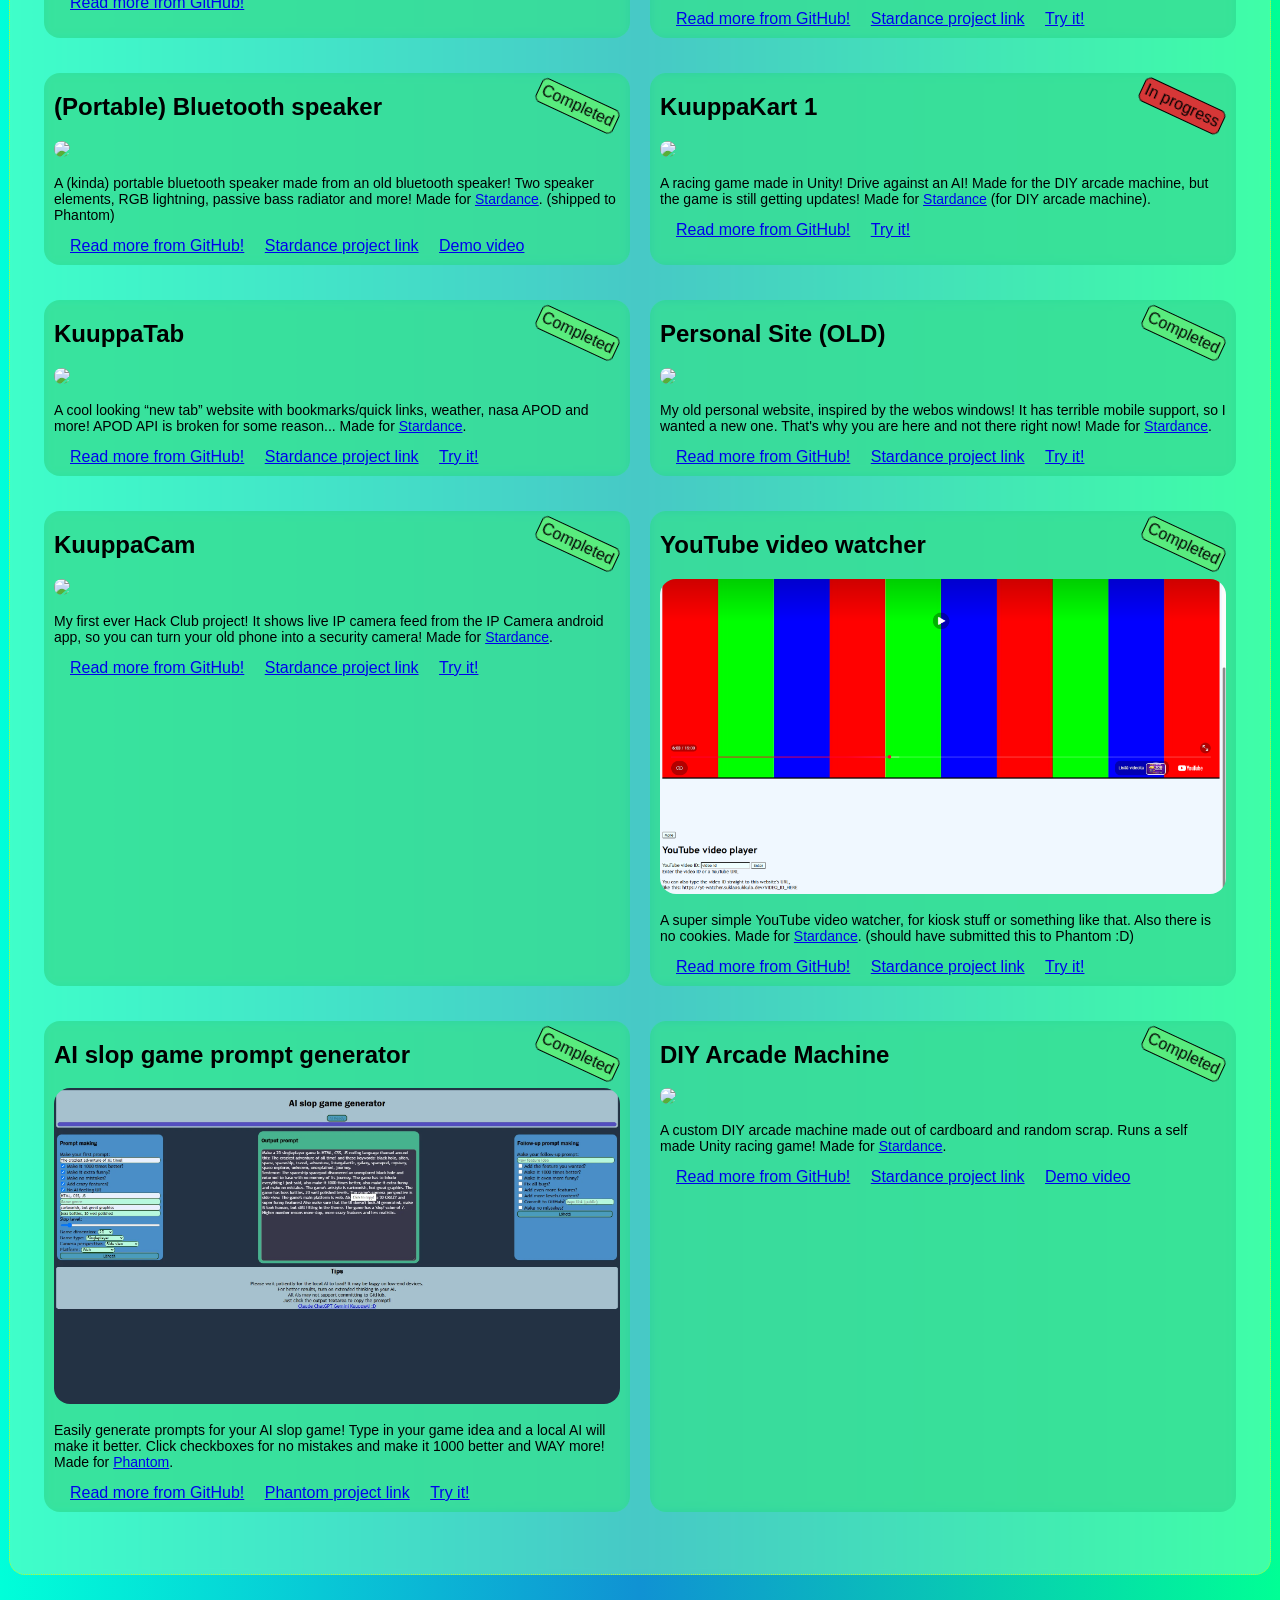
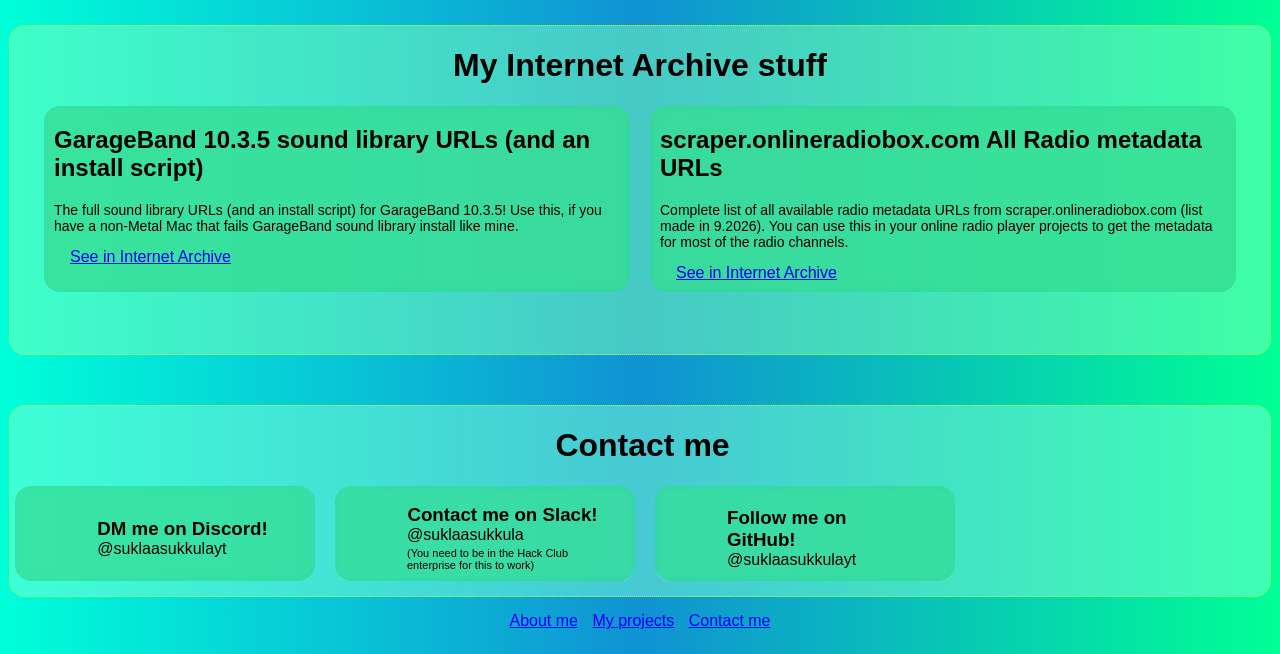
==== commit deee5d64: "add internet archive section" ====
--- a/index.html
+++ b/index.html
@@ -112,6 +112,14 @@
             <a href="https://github.com/suklaasukkulayt/youtube-video-watcher" target="_blank" rel="noopener noreferrer" class="projectLink">Read more from GitHub!</a> <a href="https://stardance.hackclub.com/projects/64514" target="_blank" rel="noopener noreferrer" class="projectLink">Stardance project link</a> <a href="https://yt-watcher.suklaasukkula.dev/" target="_blank" rel="noopener noreferrer" class="projectLink">Try it!</a>
         </div>
 
+        <div class="project" id="aislopgamegenerator">
+            <div class="completedtag">Completed</div>
+            <h2 class="projectTitle">AI slop game prompt generator</h2>
+            <img src="./images/aislopgamegenerator.png" class="projectImg">
+            <p class="projectDesc">Easily generate prompts for your AI slop game! Type in your game idea and a local AI will make it better. Click checkboxes for no mistakes and make it 1000 better and WAY more! Made for <a href="https://phantom.hackclub.com">Phantom</a>.</p>
+            <a href="https://github.com/suklaasukkulayt/ai-slop-game-generator" target="_blank" rel="noopener noreferrer" class="projectLink">Read more from GitHub!</a> <a href="https://phantom.hackclub.com/explore/3588" target="_blank" rel="noopener noreferrer" class="projectLink">Phantom project link</a> <a href="https://suklaasukkulayt.github.io/ai-slop-game-generator/" target="_blank" rel="noopener noreferrer" class="projectLink">Try it!</a>
+        </div>
+
         <div class="project" id="arcademachine">
             <div class="completedtag">Completed</div>
             <h2 class="projectTitle">DIY Arcade Machine</h2>
@@ -120,13 +128,24 @@
             <a href="https://github.com/suklaasukkulayt/kuuppakart.arcade-machine" target="_blank" rel="noopener noreferrer" class="projectLink">Read more from GitHub!</a> <a href="https://stardance.hackclub.com/projects/30991" target="_blank" rel="noopener noreferrer" class="projectLink">Stardance project link</a> <a href="https://youtube.com/shorts/bmzxHVc_Kl4?feature=share" target="_blank" rel="noopener noreferrer" class="projectLink">Demo video</a>
         </div>
 
-        <div class="project" id="aislopgamegenerator">
-            <div class="completedtag">Completed</div>
-            <h2 class="projectTitle">AI slop game prompt generator</h2>
-            <img src="./images/aislopgamegenerator.png" class="projectImg">
-            <p class="projectDesc">Easily generate prompts for your AI slop game! Type in your game idea and a local AI will make it better. Click checkboxes for no mistakes and make it 1000 better and WAY more! Made for <a href="https://phantom.hackclub.com">Phantom</a>.</p>
-            <a href="https://github.com/suklaasukkulayt/ai-slop-game-generator" target="_blank" rel="noopener noreferrer" class="projectLink">Read more from GitHub!</a> <a href="https://phantom.hackclub.com/explore/3588" target="_blank" rel="noopener noreferrer" class="projectLink">Phantom project link</a> <a href="https://suklaasukkulayt.github.io/ai-slop-game-generator/" target="_blank" rel="noopener noreferrer" class="projectLink">Try it!</a>
-        </div>
+        </section>
+    </div>
+
+    <div class="internetarchives" id="internetarchivesection">
+        <h1>My Internet Archive stuff</h1>
+        <section class="internetarchivesection">
+            
+            <div class="internetarchive" id="garagebandsounds">
+                <h2 class="projectTitle">GarageBand 10.3.5 sound library URLs (and an install script)</h2>
+                <p class="projectDesc">The full sound library URLs (and an install script) for GarageBand 10.3.5! Use this, if you have a non-Metal Mac that fails GarageBand sound library install like mine.</p>
+                <a href="https://archive.org/details/garage-band-sounds" target="_blank" rel="noopener noreferrer" class="projectLink">See in Internet Archive</a> 
+            </div>
+
+            <div class="internetarchive" id="scraper.onlineradiobox.comMetadata">
+                <h2 class="projectTitle">scraper.onlineradiobox.com All Radio metadata URLs</h2>
+                <p class="projectDesc">Complete list of all available radio metadata URLs from scraper.onlineradiobox.com (list made in 9.2026). You can use this in your online radio player projects to get the metadata for most of the radio channels.</p>
+                <a href="https://archive.org/details/onlineradiobox-metadata-urls" target="_blank" rel="noopener noreferrer" class="projectLink">See in Internet Archive</a> 
+            </div>
 
         </section>
     </div>
--- a/style.css
+++ b/style.css
@@ -23,7 +23,7 @@
 }
 
 
-.about{
+.about {
     border-radius: 16px;
     background-color: rgba(127, 255, 212, 0.5);
     backdrop-filter: blur(3px);
@@ -33,7 +33,7 @@
     margin-top: 50px;
 }
 
-.projects{
+.projects {
     padding-left: 34px;
     padding-right: 34px;
     padding-bottom: 47px;
@@ -44,7 +44,18 @@
     margin-top: 50px;
 }
 
-.contacts{
+.internetarchives {
+    padding-left: 34px;
+    padding-right: 34px;
+    padding-bottom: 47px;
+    border-radius: 16px;
+    background-color: rgba(127, 255, 185, 0.5);
+    backdrop-filter: blur(3px);
+    border: greenyellow 1px dotted;
+    margin-top: 50px;
+}
+
+.contacts {
     border-radius: 16px;
     background-color: rgba(127, 255, 212, 0.5);
     backdrop-filter: blur(3px);
@@ -59,7 +70,13 @@
     gap: 20px;
 }
 
-.project{
+.internetarchivesection {
+    display: grid;
+    grid-template-columns: repeat(auto-fit, minmax(min(100%, 520px), 1fr));
+    gap: 20px;
+}
+
+.project {
     background-color: rgba(34, 211, 137, 0.616);
     backdrop-filter: blur(5px);
     width: auto;
@@ -70,40 +87,51 @@
     z-index: 1;
 }
 
-.project:hover{
+.internetarchive {
+    background-color: rgba(34, 211, 137, 0.616);
+    backdrop-filter: blur(5px);
+    width: auto;
+    border-radius: 16px;
+    padding: 0 10px 10px 10px;
+    margin-bottom: 15px;
+    transition: ease-in-out 0.35s;
+    z-index: 1;
+}
+
+.project:hover, .internetarchive:hover {
     transition: ease-in-out 0.35s;
     transform: scale(1.05);
     z-index: 2;
 }
 
-.project:active{
+.project:active, .internetarchive:active {
     transition: ease-in-out 0.35s;
     transform: scale(1.1);
     z-index: 3;
 }
 
 
-.projectTitle{
+.projectTitle {
     font-family: 'Segoe UI', Tahoma, Geneva, Verdana, sans-serif;
 }
 
-.projectDesc{
+.projectDesc {
     font-size: 14px;
 }
 
-.projectImg{
+.projectImg {
     border-radius: 16px;
     width: 100%;
     height: auto;
     padding-bottom: 0px;
 }
 
-.projectLink{
+.projectLink {
     padding-left: 16px;
     margin-top: 0px;
 }
 
-.contact{
+.contact {
     background-color: rgba(34, 211, 137, 0.616);
     backdrop-filter: blur(5px);
     border-radius: 16px;
@@ -118,11 +146,11 @@
     align-content: center;
 }
 
-.contact:hover{
+.contact:hover {
     transform: scale(1.05);
 }
 
-.contactsection{
+.contactsection {
     display: grid;
     grid-template-columns: repeat(auto-fit, minmax(min(100%, 300px), 300px));
     gap: 20px;
@@ -248,7 +276,7 @@
     transition: ease-in-out 0.35s;
 }
 
-@keyframes copyOpen{
+@keyframes copyOpen {
     from {
         opacity: 0;
     }
@@ -258,7 +286,7 @@
     }
 }
 
-@keyframes copyClose{
+@keyframes copyClose {
     from {
         opacity: 1;
     }
@@ -338,7 +366,7 @@
     transform: rotate(25deg);
 }
 
-.progresstag{
+.progresstag {
     width: fit-content;
     padding: 3px;
     background-color: rgb(214, 55, 55);
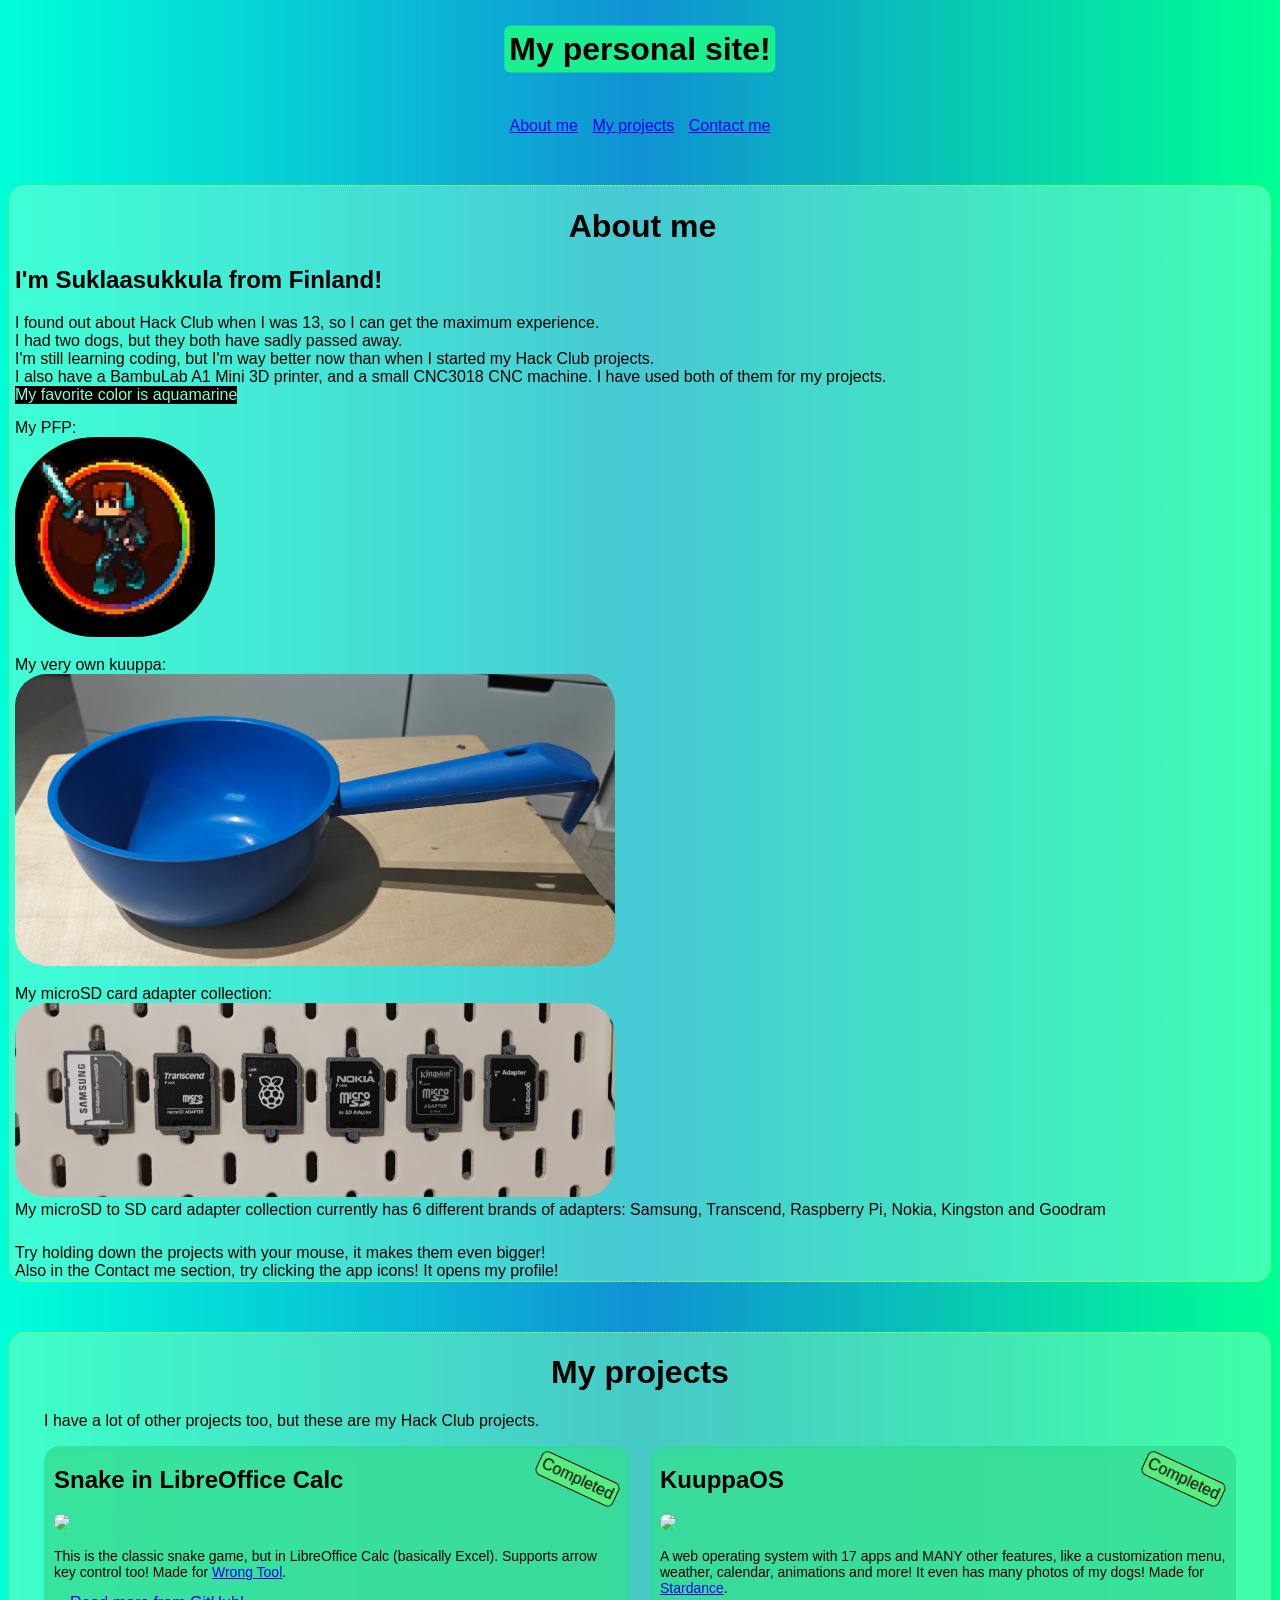
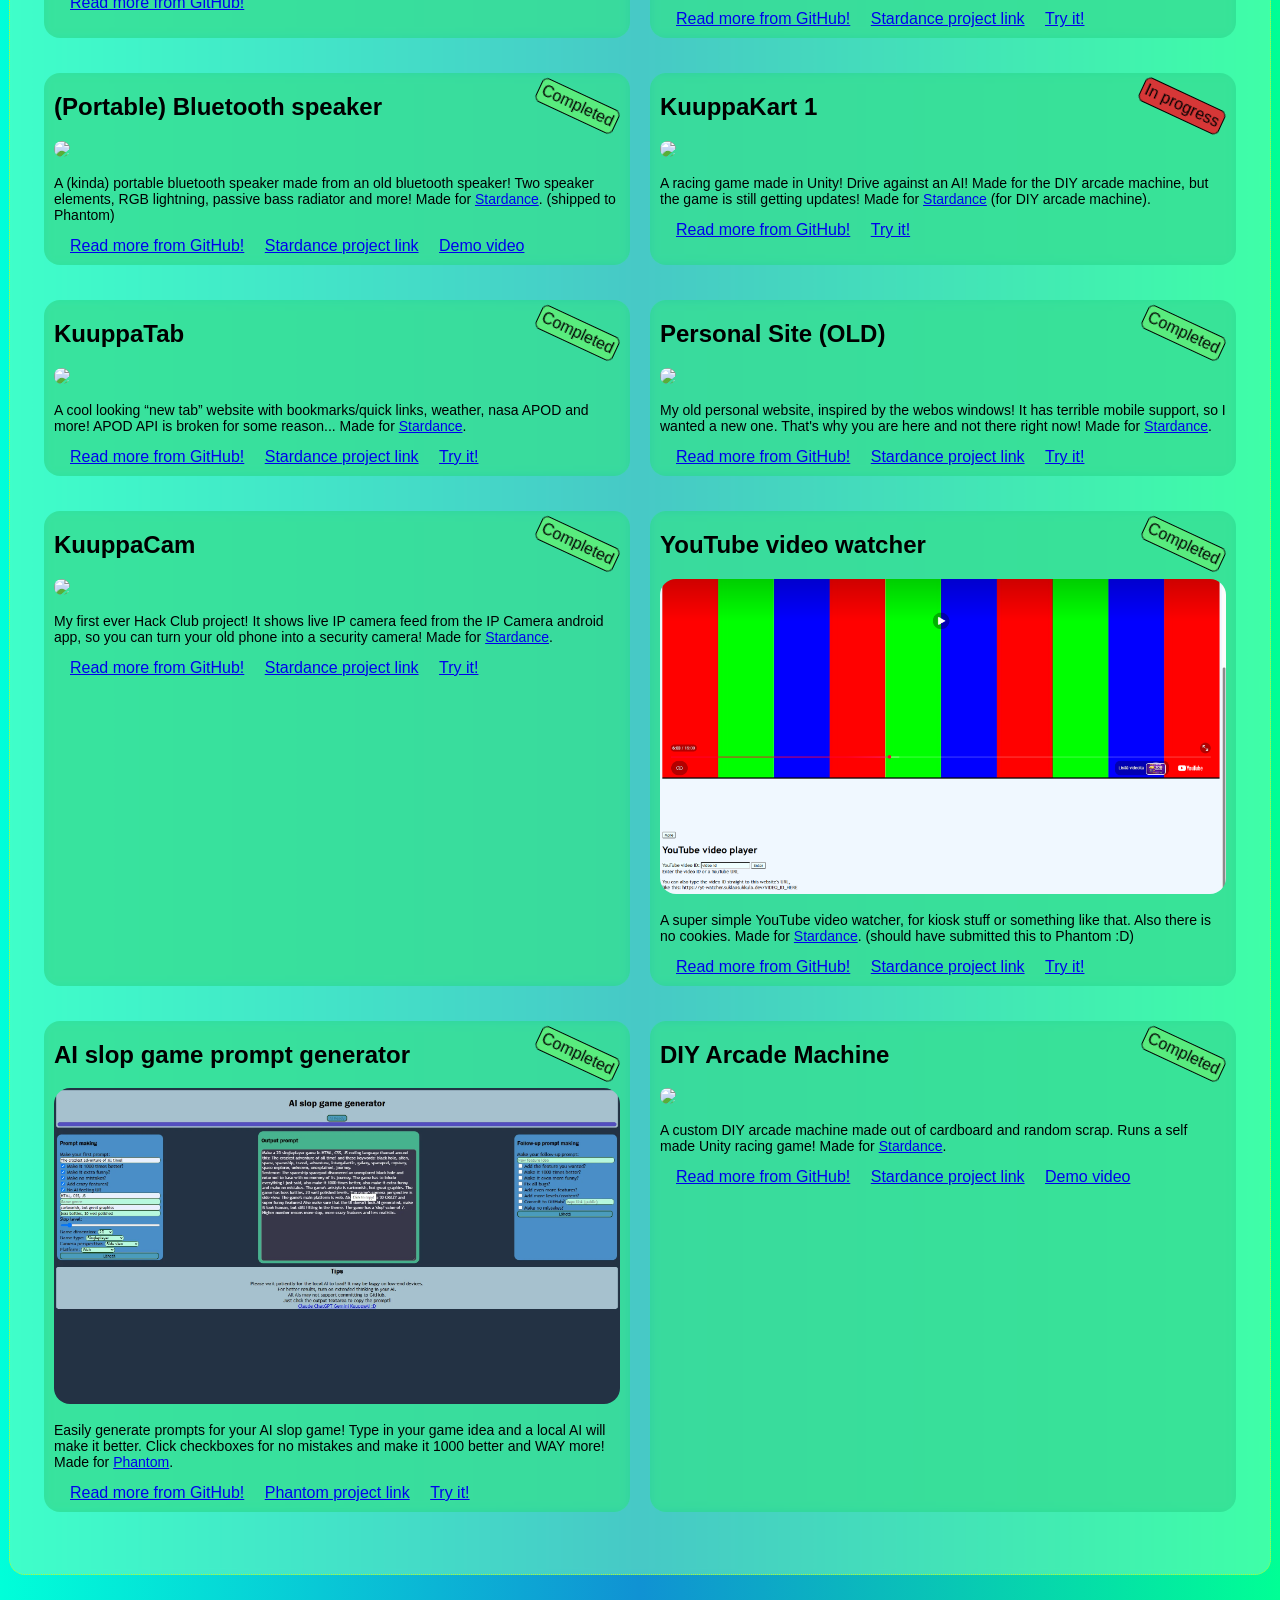
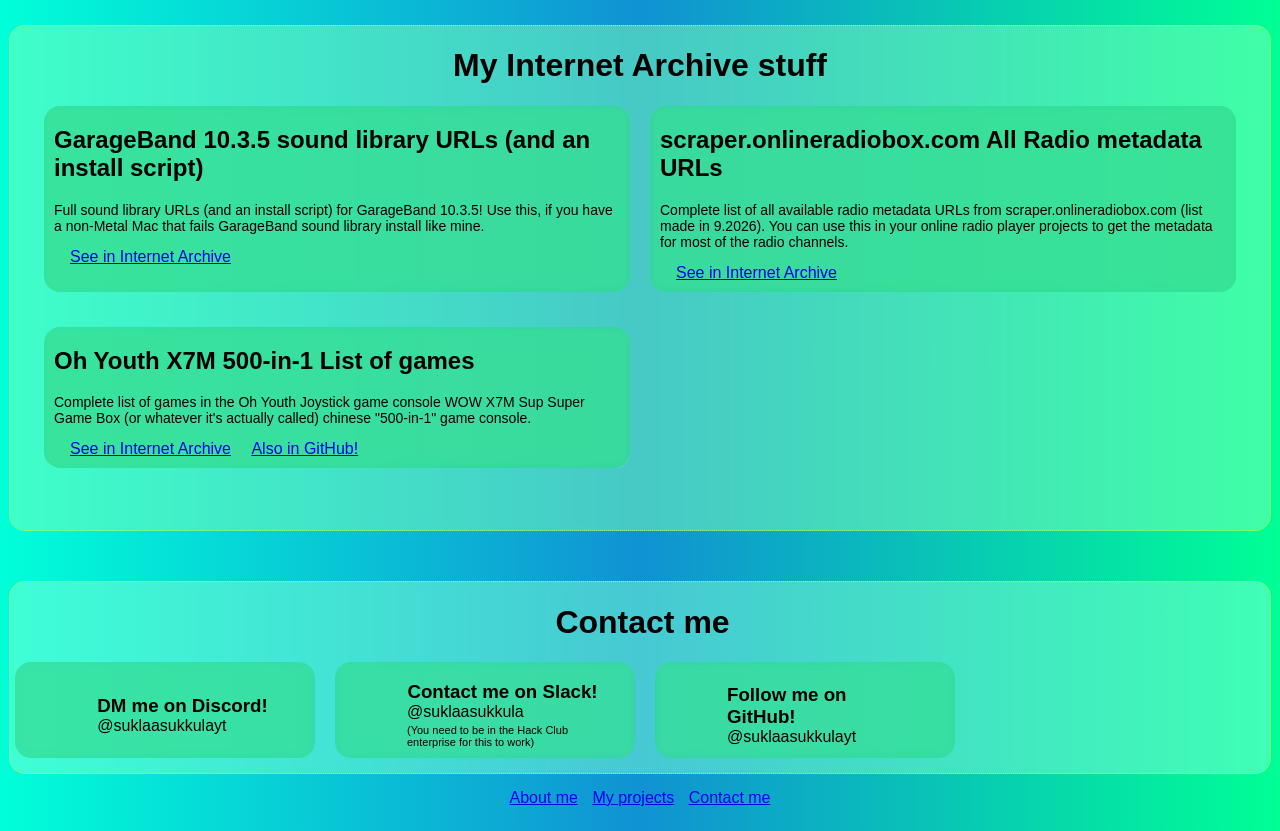
==== commit e5b2280f: "add one more internet archive thing" ====
--- a/index.html
+++ b/index.html
@@ -137,7 +137,7 @@
             
             <div class="internetarchive" id="garagebandsounds">
                 <h2 class="projectTitle">GarageBand 10.3.5 sound library URLs (and an install script)</h2>
-                <p class="projectDesc">The full sound library URLs (and an install script) for GarageBand 10.3.5! Use this, if you have a non-Metal Mac that fails GarageBand sound library install like mine.</p>
+                <p class="projectDesc">Full sound library URLs (and an install script) for GarageBand 10.3.5! Use this, if you have a non-Metal Mac that fails GarageBand sound library install like mine.</p>
                 <a href="https://archive.org/details/garage-band-sounds" target="_blank" rel="noopener noreferrer" class="projectLink">See in Internet Archive</a> 
             </div>
 
@@ -145,6 +145,12 @@
                 <h2 class="projectTitle">scraper.onlineradiobox.com All Radio metadata URLs</h2>
                 <p class="projectDesc">Complete list of all available radio metadata URLs from scraper.onlineradiobox.com (list made in 9.2026). You can use this in your online radio player projects to get the metadata for most of the radio channels.</p>
                 <a href="https://archive.org/details/onlineradiobox-metadata-urls" target="_blank" rel="noopener noreferrer" class="projectLink">See in Internet Archive</a> 
+            </div>
+
+            <div class="internetarchive" id="ohyouth-x7m-gamelist">
+                <h2 class="projectTitle">Oh Youth X7M 500-in-1 List of games</h2>
+                <p class="projectDesc">Complete list of games in the Oh Youth Joystick game console WOW X7M Sup Super Game Box (or whatever it's actually called) chinese "500-in-1" game console.</p>
+                <a href="https://archive.org/details/oh-youth-x7m-list-of-games" target="_blank" rel="noopener noreferrer" class="projectLink">See in Internet Archive</a> <a href="https://github.com/suklaasukkulayt/Oh-Youth-X7M-List-of-games/" target="_blank" rel="noopener noreferrer" class="projectLink">Also in GitHub!</a> 
             </div>
 
         </section>
